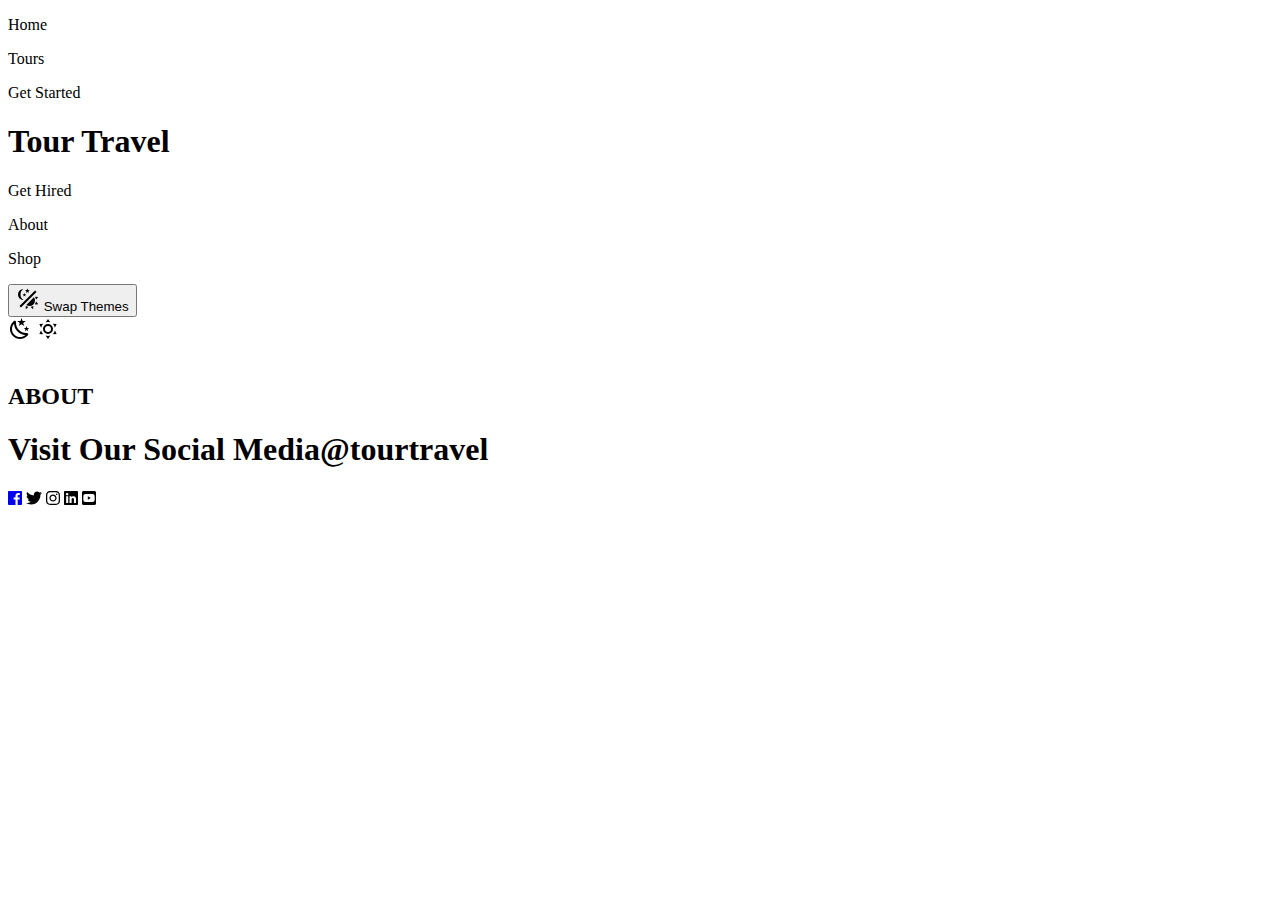
==== index.html @ 5c2dc6a4 "Navbar, Hero, About, Services, Contact form and footer completed, working on light/dark mode toggle" ====
<!DOCTYPE html>
<html lang="en">

<head>
    <meta charset="UTF-8">
    <meta name="viewport" content="width=device-width, initial-scale=1.0">
    <link rel="stylesheet" href="main.css">
    <title>Tour Travel | Get Free Tours When You Travel</title>
    <script src="script.js"></script>
    <script src="all.js"></script>
</head>
<!-- Navbar -->

<body>
    <nav class="teal">
        <p>Home</p>
        <p>Tours</p>
        <p>Get Started</p>
        <h1>Tour Travel</h1>
        <p>Get Hired</p>
        <p>About</p>
        <p>Shop</p>
    </nav>
    <!-- Toggle Light/Dark -->

    <body class="bodytoggle">
        <button class="theme-toggle-button">
            <svg class="icon" style="width:24px;height:24px" viewBox="0 0 24 24">
                <path
                    d="M7.5,2C5.71,3.15 4.5,5.18 4.5,7.5C4.5,9.82 5.71,11.85 7.53,13C4.46,13 2,10.54 2,7.5A5.5,5.5 0 0,1 7.5,2M19.07,3.5L20.5,4.93L4.93,20.5L3.5,19.07L19.07,3.5M12.89,5.93L11.41,5L9.97,6L10.39,4.3L9,3.24L10.75,3.12L11.33,1.47L12,3.1L13.73,3.13L12.38,4.26L12.89,5.93M9.59,9.54L8.43,8.81L7.31,9.59L7.65,8.27L6.56,7.44L7.92,7.35L8.37,6.06L8.88,7.33L10.24,7.36L9.19,8.23L9.59,9.54M19,13.5A5.5,5.5 0 0,1 13.5,19C12.28,19 11.15,18.6 10.24,17.93L17.93,10.24C18.6,11.15 19,12.28 19,13.5M14.6,20.08L17.37,18.93L17.13,22.28L14.6,20.08M18.93,17.38L20.08,14.61L22.28,17.15L18.93,17.38M20.08,12.42L18.94,9.64L22.28,9.88L20.08,12.42M9.63,18.93L12.4,20.08L9.87,22.27L9.63,18.93Z" />
            </svg>
            Swap Themes
        </button>
        <div class="sun-moon-container">
            <!--  Moon  -->
            <svg class="moon" style="width:24px;height:24px" viewBox="0 0 24 24">
                <path
                    d="M17.75,4.09L15.22,6.03L16.13,9.09L13.5,7.28L10.87,9.09L11.78,6.03L9.25,4.09L12.44,4L13.5,1L14.56,4L17.75,4.09M21.25,11L19.61,12.25L20.2,14.23L18.5,13.06L16.8,14.23L17.39,12.25L15.75,11L17.81,10.95L18.5,9L19.19,10.95L21.25,11M18.97,15.95C19.8,15.87 20.69,17.05 20.16,17.8C19.84,18.25 19.5,18.67 19.08,19.07C15.17,23 8.84,23 4.94,19.07C1.03,15.17 1.03,8.83 4.94,4.93C5.34,4.53 5.76,4.17 6.21,3.85C6.96,3.32 8.14,4.21 8.06,5.04C7.79,7.9 8.75,10.87 10.95,13.06C13.14,15.26 16.1,16.22 18.97,15.95M17.33,17.97C14.5,17.81 11.7,16.64 9.53,14.5C7.36,12.31 6.2,9.5 6.04,6.68C3.23,9.82 3.34,14.64 6.35,17.66C9.37,20.67 14.19,20.78 17.33,17.97Z" />
            </svg>
            <!--  Sun  -->
            <svg class="sun" style="width:24px;height:24px" viewBox="0 0 24 24">
                <path fill="currentColor"
                    d="M12,7A5,5 0 0,1 17,12A5,5 0 0,1 12,17A5,5 0 0,1 7,12A5,5 0 0,1 12,7M12,9A3,3 0 0,0 9,12A3,3 0 0,0 12,15A3,3 0 0,0 15,12A3,3 0 0,0 12,9M12,2L14.39,5.42C13.65,5.15 12.84,5 12,5C11.16,5 10.35,5.15 9.61,5.42L12,2M3.34,7L7.5,6.65C6.9,7.16 6.36,7.78 5.94,8.5C5.5,9.24 5.25,10 5.11,10.79L3.34,7M3.36,17L5.12,13.23C5.26,14 5.53,14.78 5.95,15.5C6.37,16.24 6.91,16.86 7.5,17.37L3.36,17M20.65,7L18.88,10.79C18.74,10 18.47,9.23 18.05,8.5C17.63,7.78 17.1,7.15 16.5,6.64L20.65,7M20.64,17L16.5,17.36C17.09,16.85 17.62,16.22 18.04,15.5C18.46,14.77 18.73,14 18.87,13.21L20.64,17M12,22L9.59,18.56C10.33,18.83 11.14,19 12,19C12.82,19 13.63,18.83 14.37,18.56L12,22Z" />
            </svg>
        </div>

    </body>
    </div>
    <!-- About -->
    <br />
    <div class="about">
        <h2>ABOUT</h2>
    </div>
    <!-- Footer -->
    <div class="sm">
        <h1>Visit Our Social Media@tourtravel</h1>
        <a href="#"><i class="fab fa-facebook"></i></a>
        <i class="fab fa-twitter"></i>
        <i class="fab fa-instagram"></i>
        <i class="fab fa-linkedin"></i>
        <i class="fab fa-youtube-square"></i>

</body>

</html>
---- main.css ----
/* 
.bodytoggle {
    --accent-color: orangered;
    --background-color: white;
    --text-color: black;
    --button-text-color: var(--background-color);
    --transition-delay: 1s;
  
    display: flex;
    flex-direction: column;
    justify-content: center;
    align-items: center;
    height: 100vh;
    margin: 0;
    overflow: hidden;
  
    transition: var(--transition-delay);
    background-color: var(--background-color);
    color: var(--text-color);
  }
  
  body.dark {
    --accent-color: #D0D066;
    --background-color: #333;
    --text-color: white;
  }
  
  .title {
    margin: 0;
    margin-bottom: .5rem;
  }
  
  .theme-toggle-button {
    background-color: var(--accent-color);
    color: var(--button-text-color);
  
    display: flex;
    justify-content: center;
    align-items: center;
    cursor: pointer;
    padding: .5em 1em;
    border-radius: .3em;
    border: none;
    outline: none;
    transition: var(--transition-delay);
    transform: scale(1);
  }
  
  .theme-toggle-button .icon {
    margin-right: .5em;
  }
  
  .theme-toggle-button:hover,
  .theme-toggle-button:focus {
    transform: scale(1.1);
  }
  
  .sun-moon-container {
    --rotation: 0;
  
    position: absolute;
    pointer-events: none;
    display: flex;
    justify-content: center;
    align-items: center;
    top: 0;
    height: 200vmin;
    transform: rotate(calc(var(--rotation) * 1deg));
    transition: transform var(--transition-delay);
  }
  
  .sun,
  .moon {
    position: absolute;
    transition: opacity, fill, var(--transition-delay);
    width: 30px;
    height: 30px;
    fill: var(--accent-color);
  }
  
  .sun {
    top: 5%;
    opacity: 1;
  }
  
  .dark .sun {
    opacity: 0;
  }
  
  .moon {
    bottom: 5%;
    opacity: 0;
    transform: rotate(180deg);
  }
  
  .dark .moon {
    opacity: 1;
  }
  
  
  
  
  
  
  
  
  
  
  
  
  
  
  /* Background Styles Only */
  
  /* @import url('https://fonts.googleapis.com/css?family=Raleway');
  
  * {
      font-family: Raleway;
  }
  
  .side-links {
    position: absolute;
    top: 15px;
    right: 15px;
  }
  
  .side-link {
    display: flex;
    align-items: center;
    justify-content: center;
    text-decoration: none;
    margin-bottom: 10px;
    color: white;
    width: 180px;
    padding: 10px 0;
    border-radius: 10px;
  }
  
 
  .side-link-text {
    margin-left: 10px;
    font-size: 18px;
  }
  
  .side-link-icon {
    color: white;
    font-size: 30px;
  }  */
/* Nav */
  .href {
    color: #42c2f5;
    text-decoration: none;
    font-size: 1.2rem;
  }

  .href:hover {
    text-decoration: underline;
    color: yellow;
    cursor: pointer;
  }

  .body {
    display: flex;
  /* justify-content: space-around; */
  align-items: center;
  min-height: 10vh;
  background: #231f20;
  }
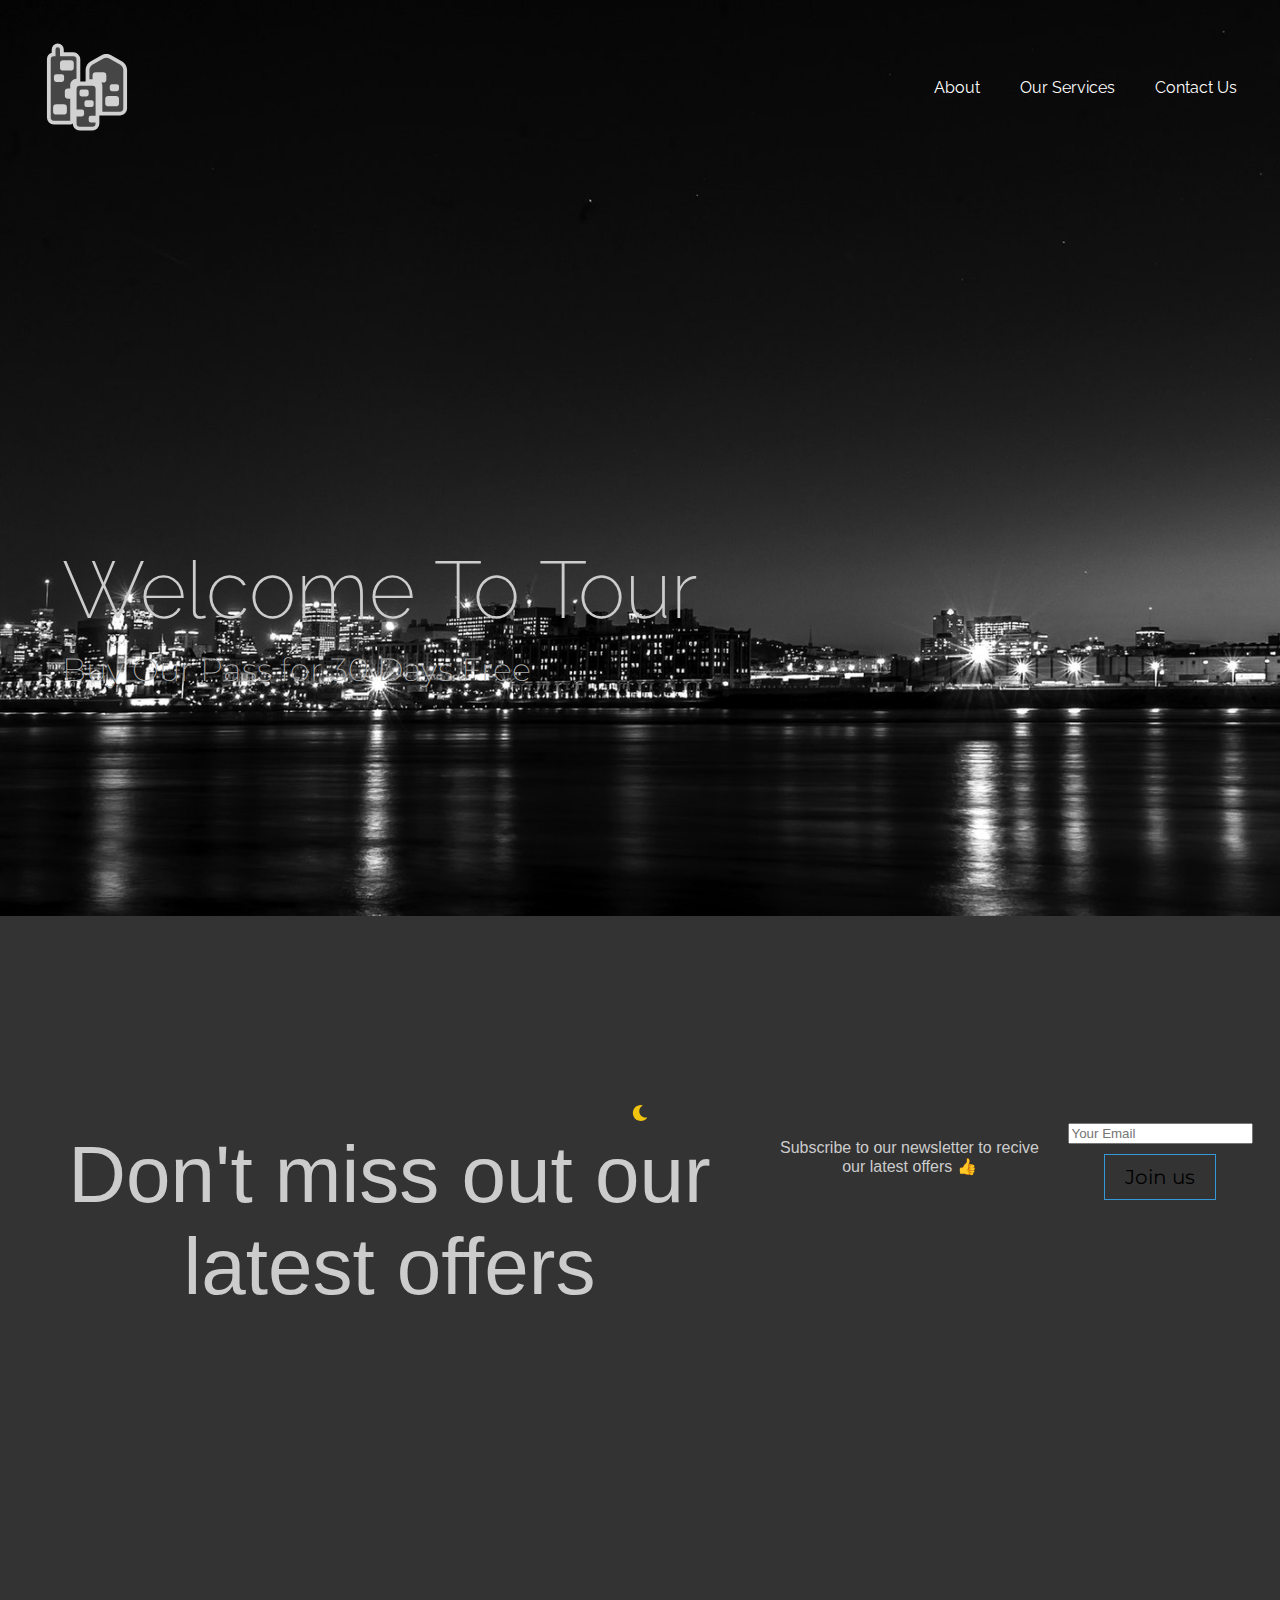
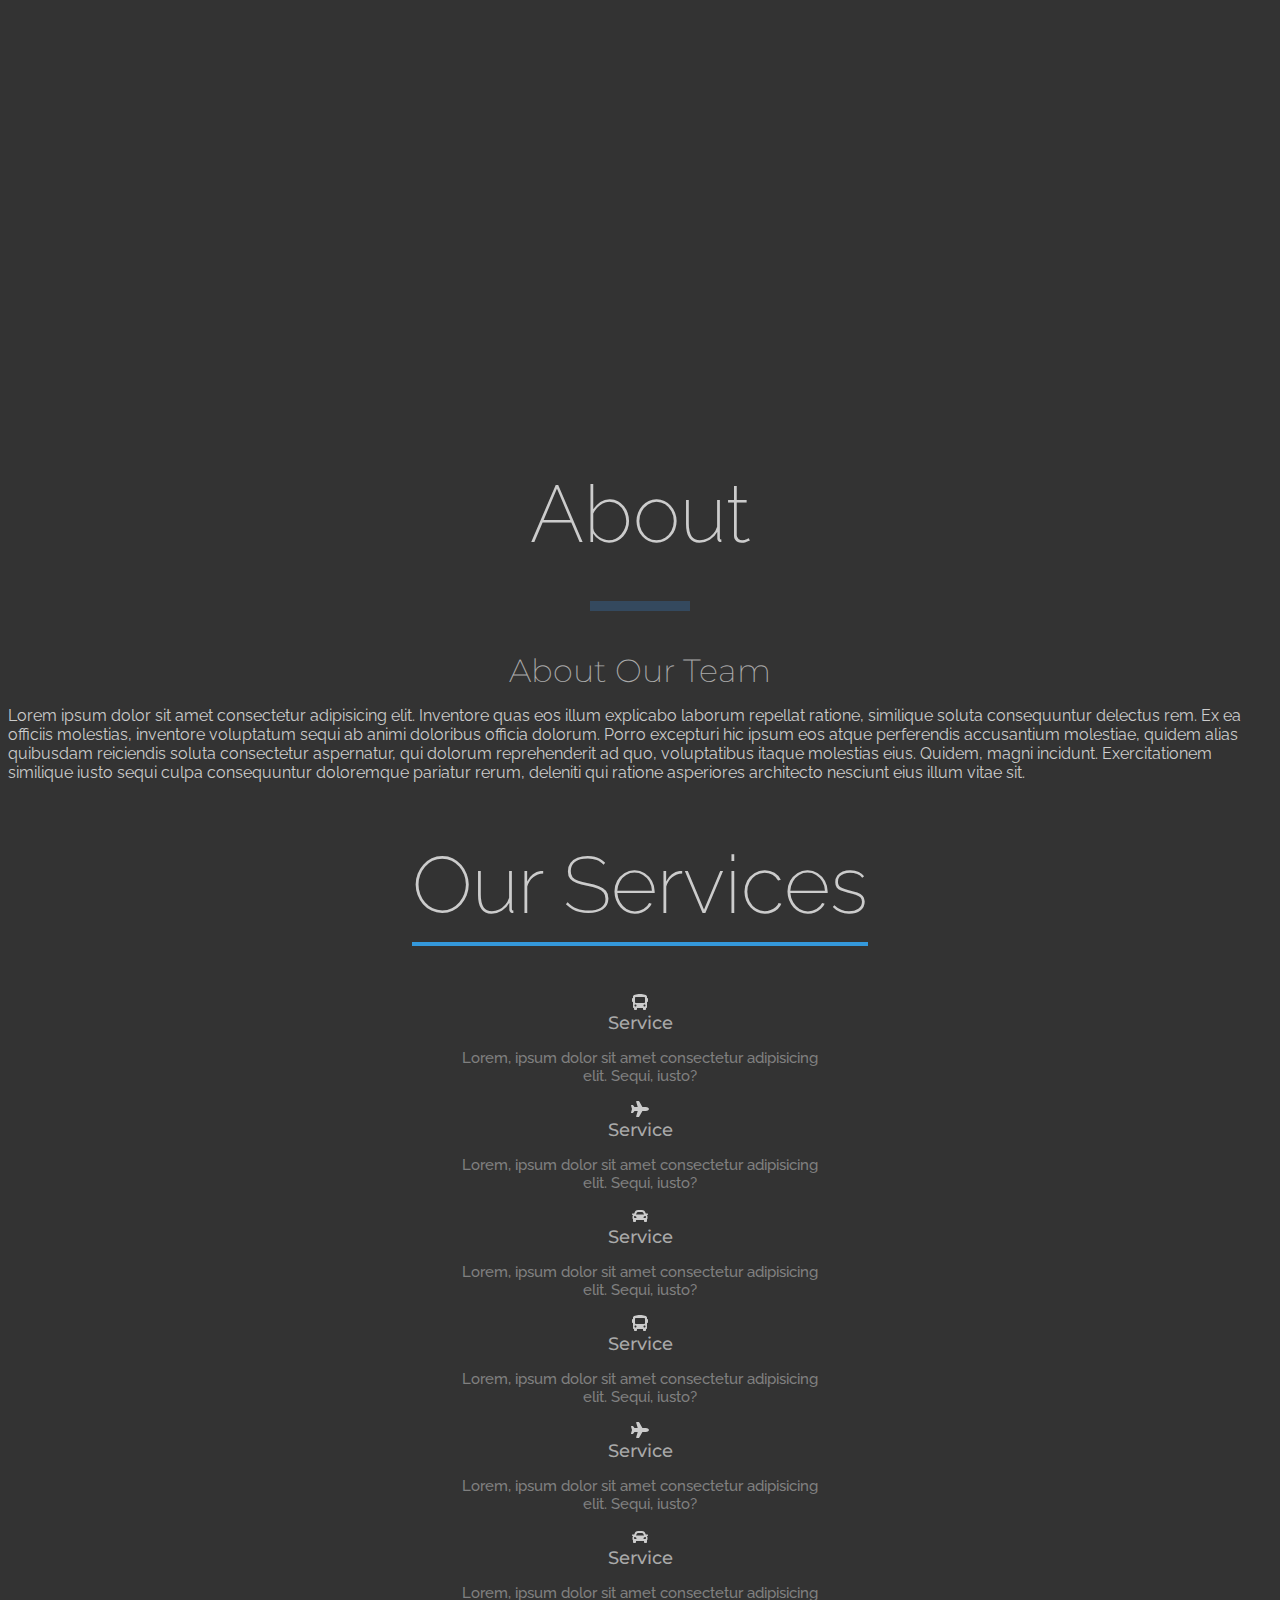
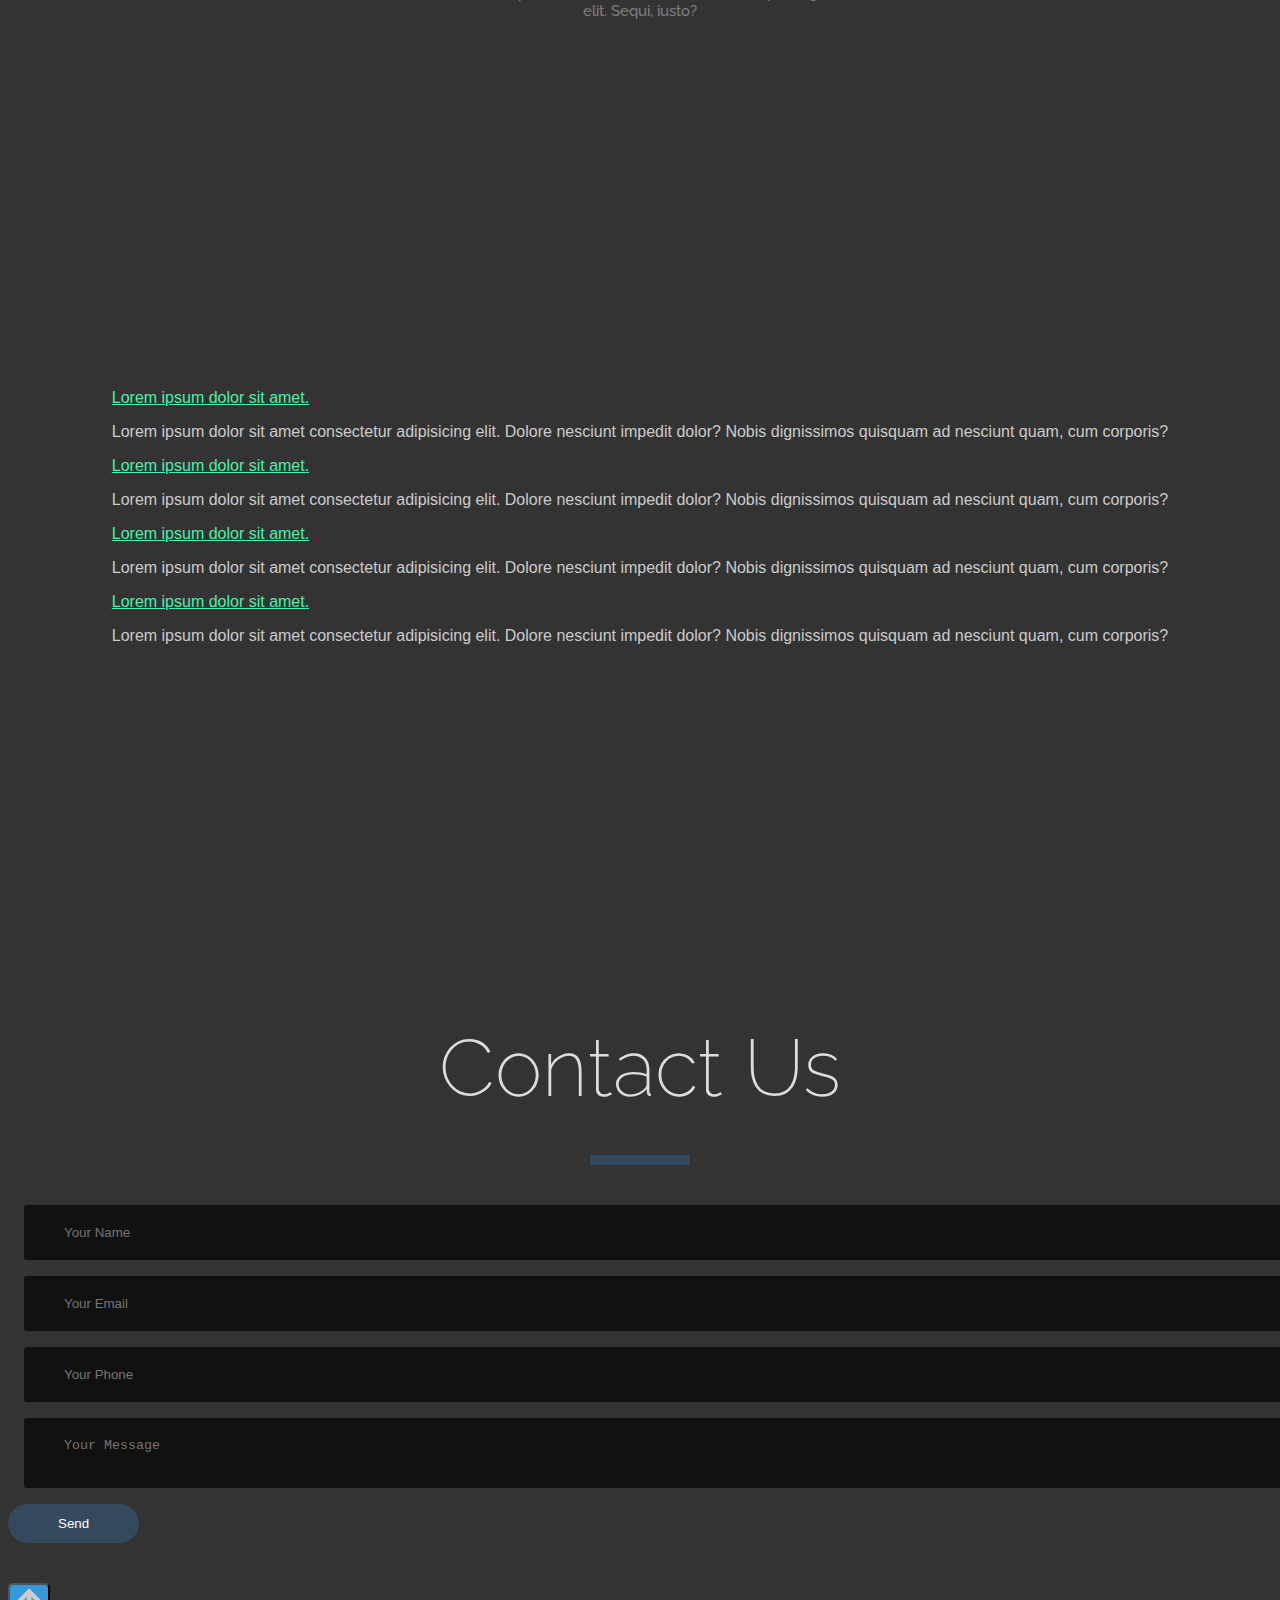
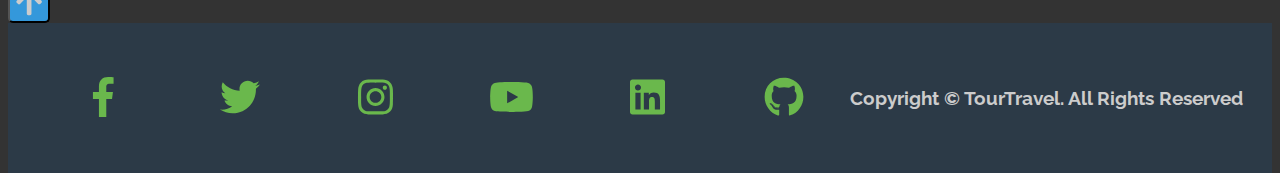
==== commit b0ba4848: "Toggle Finished, not REALLY a Toggle but just a link with a icon, also added a News section and work" ====
--- a/index.html
+++ b/index.html
@@ -3,62 +3,257 @@
 
 <head>
     <meta charset="UTF-8">
-    <meta name="viewport" content="width=device-width, initial-scale=1.0">
-    <link rel="stylesheet" href="main.css">
-    <title>Tour Travel | Get Free Tours When You Travel</title>
+    <meta name="viewport" content="width=device-width, initial-scale=">
+    <title>TourTravel</title>
+    <link rel="stylesheet" href="style.css">
+</head>
+
+<body>
+
+    <nav>
+        <img src="img/logo.svg" />
+        <button class="hamburger" id="hamburger">
+            <i class="fas fa-bars"></i>
+        </button>
+        <ul class="nav-ul" id="nav-ul">
+            <li><a href="#toggle">About</a></li>
+            </br />
+            <li><a href="#services-section">Our Services</a></li>
+            <br />
+            <li><a href="#contact">Contact Us</a></li>
+        </ul>
+    </nav>
+    <div id="container">
+        <h1>Welcome To
+            <span class="txt-type" data-wait="3000"
+                data-words='["TourTravel", " The Best Traveling Website", "The Best Tour Website"]'></span>
+        </h1>
+        <h2>Buy Our Pass for 30 Days Free</h2>
+
+        <!-- <div class="social-media">
+            <div class="middle">
+                <a class="btm" href="https://www.facebook.com">
+                    <i class="fab fa-facebook-f"></i>
+                </a>
+                <a class="btm" href="https://www.twitter.com">
+                    <i class="fab fa-twitter"></i>
+                </a>
+                <a class="btm" href="https://www.instagram.com">
+                    <i class="fab fa-instagram"></i>
+                </a>
+                <a class="btm" href="https://www.youtube.com/">
+                    <i class="fab fa-youtube"></i>
+                </a>
+                <a class="btm" href="https://www.linkedin.com">
+                    <i class="fab fa-linkedin"></i>
+                </a>
+                <a class="btm" href="https://github.com/">
+                    <i class="fab fa-github"></i>
+                </a>
+            </div>
+        </div> -->
+
+
+
+    </div>
+
+    <br />
+    <br />
+    <div class="toggle">
+        <div>
+            <!-- <input type="checkbox" class="checkbox" id="chk" />
+            <label class="label" for="chk"> -->
+            <div class="a">
+                <a href="white.html">
+                    <i class="fas fa-moon"></i>
+                </a>
+            </div>
+            <!-- </label> -->
+        </div>
+        <div class="newsletter">
+            <div class="newsletter-container">
+                <div class="picture">
+                    <div class="newsletter">
+                        <h1>Don't miss out our latest offers</h1>
+                        <p>Subscribe to our newsletter to recive our latest offers 👍</p>
+                        <form action="" class="newsletter-form">
+                            <input type="email" class="emailInput" placeholder="Your Email">
+                            <input type="submit" class="btn" value="Join us">
+                        </form>
+                    </div>
+                </div>
+            </div>
+        </div>
+
+
+
+
+
+        <!-- SOCIAL PANEL HTML -->
+        <div class="social-panel-container">
+        </div>
+    </div>
+    <br />
+    <br />
+    <section id="about">
+        <h1 class="about">About</h1>
+        <div class="border"></div>
+        <h2 class="about-2">About Our Team</h2>
+        <p>Lorem ipsum dolor sit amet consectetur adipisicing elit. Inventore quas eos illum explicabo laborum
+            repellat
+            ratione, similique soluta consequuntur delectus rem. Ex ea officiis molestias, inventore voluptatum
+            sequi ab
+            animi doloribus officia dolorum. Porro excepturi hic ipsum eos atque perferendis accusantium
+            molestiae,
+            quidem alias quibusdam reiciendis soluta consectetur aspernatur, qui dolorum reprehenderit ad quo,
+            voluptatibus itaque molestias eius. Quidem, magni incidunt. Exercitationem similique iusto sequi
+            culpa
+            consequuntur doloremque pariatur rerum, deleniti qui ratione asperiores architecto nesciunt eius
+            illum
+            vitae
+            sit.</p>
+    </section>
+    <div id="services-section">
+        <div class="services">
+            <h1>Our Services</h1>
+            <div class="cen">
+                <div class="service">
+                    <i class="fas fa-bus"></i>
+                    <h2>Service</h2>
+                    <p>Lorem, ipsum dolor sit amet consectetur adipisicing elit. Sequi, iusto?</p>
+                    <i class="fas fa-plane"></i>
+                    <h2>Service</h2>
+                    <p>Lorem, ipsum dolor sit amet consectetur adipisicing elit. Sequi, iusto?</p>
+                    <i class="fas fa-car"></i>
+                    <h2>Service</h2>
+                    <p>Lorem, ipsum dolor sit amet consectetur adipisicing elit. Sequi, iusto?</p>
+                    <i class="fas fa-bus"></i>
+                    <h2>Service</h2>
+                    <p>Lorem, ipsum dolor sit amet consectetur adipisicing elit. Sequi, iusto?</p>
+                    <i class="fas fa-plane"></i>
+                    <h2>Service</h2>
+                    <p>Lorem, ipsum dolor sit amet consectetur adipisicing elit. Sequi, iusto?</p>
+                    <i class="fas fa-car"></i>
+                    <h2>Service</h2>
+                    <p>Lorem, ipsum dolor sit amet consectetur adipisicing elit. Sequi, iusto?</p>
+                </div>
+            </div>
+
+        </div>
+    </div>
+
+    </div>
+    <div class="menu">
+        <div class="container-two">
+
+            <div class="accordion-menu">
+                <div class="item" id="item1">
+                    <a href="#item1" class="title">
+                        <span>
+                            Lorem ipsum dolor sit amet.
+                        </span>
+                        <i class="icon"></i>
+                    </a>
+                    <p class="text">
+                        Lorem ipsum dolor sit amet consectetur adipisicing elit. Dolore nesciunt impedit dolor?
+                        Nobis
+                        dignissimos quisquam ad nesciunt quam, cum corporis?
+                    </p>
+                </div>
+            </div>
+            <!-- Menu 2 -->
+            <div class="accordion-menu">
+                <div class="item" id="item1">
+                    <a href="#item2" class="title">
+                        <span>
+                            Lorem ipsum dolor sit amet.
+                        </span>
+                        <i class="icon"></i>
+                    </a>
+                    <p class="text">
+                        Lorem ipsum dolor sit amet consectetur adipisicing elit. Dolore nesciunt impedit dolor?
+                        Nobis
+                        dignissimos quisquam ad nesciunt quam, cum corporis?
+                    </p>
+                </div>
+            </div>
+            <!-- Menu 3 -->
+            <div class="accordion-menu">
+                <div class="item" id="item1">
+                    <a href="#item3" class="title">
+                        <span>
+                            Lorem ipsum dolor sit amet.
+                        </span>
+                        <i class="icon"></i>
+                    </a>
+                    <p class="text">
+                        Lorem ipsum dolor sit amet consectetur adipisicing elit. Dolore nesciunt impedit dolor?
+                        Nobis
+                        dignissimos quisquam ad nesciunt quam, cum corporis?
+                    </p>
+                </div>
+            </div>
+            <!-- Menu 4 -->
+            <div class="accordion-menu">
+                <div class="item" id="item1">
+                    <a href="#item4" class="title">
+                        <span>
+                            Lorem ipsum dolor sit amet.
+                        </span>
+                        <i class="icon"></i>
+                    </a>
+                    <p class="text">
+                        Lorem ipsum dolor sit amet consectetur adipisicing elit. Dolore nesciunt impedit dolor?
+                        Nobis
+                        dignissimos quisquam ad nesciunt quam, cum corporis?
+                    </p>
+                </div>
+            </div>
+
+        </div>
+    </div>
+    <div id="contact">
+        <div class="contact-section">
+            <h1>Contact Us</h1>
+            <div class="border"></div>
+            <form class="contact.form" action="index.html" method="post">
+                <input type="text" class="contact-form-text" placeholder="Your Name">
+            </form>
+            <!--  -->
+            <form class="contact.form" action="index.html" method="post">
+                <input type="email" class="contact-form-text" placeholder="Your Email">
+            </form>
+            <!--  -->
+            <form class="contact.form" action="index.html" method="post">
+                <input type="text" class="contact-form-text" placeholder="Your Phone">
+            </form>
+            <textarea class="contact-form-text" placeholder="Your Message"></textarea>
+            <input type="submit" class="contact-form-btn" onclick="alert('Your Message Has Been Sent')" value="Send">
+        </div>
+    </div>
+    </div>
+
+
+
+    <div id="back-to-top">
+        <a href="#"> <button class="back-to-top"
+                style="background-color: #3498db;border-radius: 5px;font-size: 30px;"><i class="fas fa-arrow-up"
+                    style="color: #ccc"></i></button></a>
+    </div>
+    <div class="footer">
+        <div class="sm">
+            <a href="#"><i class="fab fa-facebook-f"></i></a>
+            <a href="#"><i class="fab fa-twitter"></i></a>
+            <a href="#"><i class="fab fa-instagram"></i></a>
+            <a href="#"><i class="fab fa-youtube"></i></a>
+            <a href="#"><i class="fab fa-linkedin"></i></a>
+            <a href="#"><i class="fab fa-github"></i></a>
+        </div>
+        <br />
+        <h3>Copyright &copy; TourTravel. All Rights Reserved</h3>
+    </div>
+    <script src="all.js"></script>
     <script src="script.js"></script>
-    <script src="all.js"></script>
-</head>
-<!-- Navbar -->
-
-<body>
-    <nav class="teal">
-        <p>Home</p>
-        <p>Tours</p>
-        <p>Get Started</p>
-        <h1>Tour Travel</h1>
-        <p>Get Hired</p>
-        <p>About</p>
-        <p>Shop</p>
-    </nav>
-    <!-- Toggle Light/Dark -->
-
-    <body class="bodytoggle">
-        <button class="theme-toggle-button">
-            <svg class="icon" style="width:24px;height:24px" viewBox="0 0 24 24">
-                <path
-                    d="M7.5,2C5.71,3.15 4.5,5.18 4.5,7.5C4.5,9.82 5.71,11.85 7.53,13C4.46,13 2,10.54 2,7.5A5.5,5.5 0 0,1 7.5,2M19.07,3.5L20.5,4.93L4.93,20.5L3.5,19.07L19.07,3.5M12.89,5.93L11.41,5L9.97,6L10.39,4.3L9,3.24L10.75,3.12L11.33,1.47L12,3.1L13.73,3.13L12.38,4.26L12.89,5.93M9.59,9.54L8.43,8.81L7.31,9.59L7.65,8.27L6.56,7.44L7.92,7.35L8.37,6.06L8.88,7.33L10.24,7.36L9.19,8.23L9.59,9.54M19,13.5A5.5,5.5 0 0,1 13.5,19C12.28,19 11.15,18.6 10.24,17.93L17.93,10.24C18.6,11.15 19,12.28 19,13.5M14.6,20.08L17.37,18.93L17.13,22.28L14.6,20.08M18.93,17.38L20.08,14.61L22.28,17.15L18.93,17.38M20.08,12.42L18.94,9.64L22.28,9.88L20.08,12.42M9.63,18.93L12.4,20.08L9.87,22.27L9.63,18.93Z" />
-            </svg>
-            Swap Themes
-        </button>
-        <div class="sun-moon-container">
-            <!--  Moon  -->
-            <svg class="moon" style="width:24px;height:24px" viewBox="0 0 24 24">
-                <path
-                    d="M17.75,4.09L15.22,6.03L16.13,9.09L13.5,7.28L10.87,9.09L11.78,6.03L9.25,4.09L12.44,4L13.5,1L14.56,4L17.75,4.09M21.25,11L19.61,12.25L20.2,14.23L18.5,13.06L16.8,14.23L17.39,12.25L15.75,11L17.81,10.95L18.5,9L19.19,10.95L21.25,11M18.97,15.95C19.8,15.87 20.69,17.05 20.16,17.8C19.84,18.25 19.5,18.67 19.08,19.07C15.17,23 8.84,23 4.94,19.07C1.03,15.17 1.03,8.83 4.94,4.93C5.34,4.53 5.76,4.17 6.21,3.85C6.96,3.32 8.14,4.21 8.06,5.04C7.79,7.9 8.75,10.87 10.95,13.06C13.14,15.26 16.1,16.22 18.97,15.95M17.33,17.97C14.5,17.81 11.7,16.64 9.53,14.5C7.36,12.31 6.2,9.5 6.04,6.68C3.23,9.82 3.34,14.64 6.35,17.66C9.37,20.67 14.19,20.78 17.33,17.97Z" />
-            </svg>
-            <!--  Sun  -->
-            <svg class="sun" style="width:24px;height:24px" viewBox="0 0 24 24">
-                <path fill="currentColor"
-                    d="M12,7A5,5 0 0,1 17,12A5,5 0 0,1 12,17A5,5 0 0,1 7,12A5,5 0 0,1 12,7M12,9A3,3 0 0,0 9,12A3,3 0 0,0 12,15A3,3 0 0,0 15,12A3,3 0 0,0 12,9M12,2L14.39,5.42C13.65,5.15 12.84,5 12,5C11.16,5 10.35,5.15 9.61,5.42L12,2M3.34,7L7.5,6.65C6.9,7.16 6.36,7.78 5.94,8.5C5.5,9.24 5.25,10 5.11,10.79L3.34,7M3.36,17L5.12,13.23C5.26,14 5.53,14.78 5.95,15.5C6.37,16.24 6.91,16.86 7.5,17.37L3.36,17M20.65,7L18.88,10.79C18.74,10 18.47,9.23 18.05,8.5C17.63,7.78 17.1,7.15 16.5,6.64L20.65,7M20.64,17L16.5,17.36C17.09,16.85 17.62,16.22 18.04,15.5C18.46,14.77 18.73,14 18.87,13.21L20.64,17M12,22L9.59,18.56C10.33,18.83 11.14,19 12,19C12.82,19 13.63,18.83 14.37,18.56L12,22Z" />
-            </svg>
-        </div>
-
-    </body>
-    </div>
-    <!-- About -->
-    <br />
-    <div class="about">
-        <h2>ABOUT</h2>
-    </div>
-    <!-- Footer -->
-    <div class="sm">
-        <h1>Visit Our Social Media@tourtravel</h1>
-        <a href="#"><i class="fab fa-facebook"></i></a>
-        <i class="fab fa-twitter"></i>
-        <i class="fab fa-instagram"></i>
-        <i class="fab fa-linkedin"></i>
-        <i class="fab fa-youtube-square"></i>
 
 </body>
 
--- a/style.css
+++ b/style.css
@@ -0,0 +1,489 @@
+ @import url('https://fonts.googleapis.com/css?family=Raleway:200,100,400');
+@import url('https://fonts.googleapis.com/css2?family=Montserrat&display=swap');
+@import url('https://fonts.googleapis.com/css2?family=ZCOOL+KuaiLe&display=swap');
+
+body {
+  font-family: 'Raleway', sans-serif;
+  height: 100vh;
+  background: #333 url('img/showcase.jpg') no-repeat center center / cover;
+  color: #ccc;
+}
+
+#container {
+  display: flex;
+  flex-direction: column;
+  justify-content: center;
+  height: 100%;
+  padding: 0 3rem;
+}
+
+h1, h2 {
+  font-weight: 200;
+  margin: 0.4rem;
+}
+
+h1 {
+  font-size: 3.5rem;
+}
+
+h2 {
+  font-size: 2rem;
+  color: #aaa;
+  font-family: 'Montserrat', sans-serif
+}
+
+
+
+/* Cursor */
+.txt-type > .txt {
+  border-right: 0.2rem solid #777;
+}
+
+
+
+.about {
+  text-align: center;
+  
+}
+
+.about-2 {
+  text-align: center;
+}
+
+.contact {
+margin: 0;
+padding: 0;
+font-family: 'Motserrat', sans-serif;
+}
+
+.contact-section {
+  padding: 40px 0;
+}
+
+.contact-section h1 {
+  text-align: center;
+  color: #ddd;
+}
+
+.border {
+  width: 100px;
+  height: 10px;
+  background: #34495e;
+  margin: 40px auto;
+
+}
+
+.contact-form {
+  max-width: 600px;
+  margin: auto;
+  padding: 0 10px;
+}
+
+.contact-form-text {
+  display: block;
+  width: 100%;
+  box-sizing: border-box;
+  margin: 16px;
+  border-radius: 3px;
+  border: 0;
+  background: #111;
+  padding: 20px 40px;
+  outline: none;
+  color: #ddd;
+  transition: 0.5s;
+}
+
+.contact-form-text:focus {
+  box-shadow: 0 0 10px 4px #34495e;
+}
+
+.contact-form-btn {
+ border: 0;
+ background: #34495e;
+ border-radius: 20px;
+ color: #fff;
+ padding: 12px 50px;
+ cursor: pointer;
+ transition: 0.5s;
+}
+
+.contact-form-btn:hover {
+  background: #2980b9;
+  box-shadow: 0 0 10px 20px #34495e;
+}
+
+.contact-form-btn:focus {
+  outline: none;
+}
+
+.hover-section {
+  margin: 0;
+  padding: 0;
+}
+
+
+.btn {
+  border: 1px solid #3498db;
+  background: none;
+  padding: 10px 20px;
+  font-size: 20px;
+  font-family: 'Montserrat';
+  cursor: pointer;
+  margin: 10px;
+  transition: 0.8s;
+  position: relative;
+}
+
+.btn1,.btn2 {
+  color: #3498db;
+}
+
+.btn3,.btn4 {
+  color: #fff;
+}
+
+.btn5 {
+  color: #a3E;
+}
+
+.btn1:hover,.btn2:hover {
+color: #42f5aa;
+}
+
+.btn3:hover, .btn4:hover {
+  color: #fff;
+}
+
+.btn5:hover {
+  /* color: #42f5aa */
+  /* color: #f5d142 */
+  color: #a3E;
+}
+
+ .btn:before {
+  content: "";
+  position: absolute;
+  left: 0;
+  width: 100%;
+  height: 0%;
+  background: #3498db;
+  z-index: -1;
+  transition: 0.8s;
+}
+
+.btn1::before,.btn3::before {
+  top: 0;
+  border-radius: 0 0 50% 50%;
+}
+
+.btn2::before,.btn4:before {
+  top: 0;
+  border-radius: 0 0 50% 50%;
+}
+
+.btn5::before {
+  bottom: 0;
+  border-radius: 50% 50% 0 0;
+}
+
+.btn3::before,.btn4:before {
+  height: 95%;
+}
+
+.btn1:hover::before,.btn2:hover::before {
+  height: 100%;
+}
+
+.btn3:hover::before,.btn4:hover::before {
+  height: 100%;
+}
+
+
+.btn5:hover::before {
+  height: 100%;
+}
+
+.btn3:hover::before,.btn4:hover::before {
+  height: 0%;
+}
+
+.services-section {
+  margin: 0;
+  padding: 0;
+  font-family: 'Montserrat', sans-serif;
+}
+
+.services {
+  text-align: center;
+}
+
+.services h1 {
+  display: inline-block;
+  border-bottom: 4px solid #3498db;
+  padding-bottom: 10px;
+  margin-top: 40px;
+}
+
+.cen {
+  max-width: 1200;
+  margin: auto;
+  padding: 20px;
+}
+
+.service {
+  display: inline-block;
+  width: calc(100% / 3);
+  margin: 0 -2px;
+  padding: 20px;
+  box-sizing: border-box;
+  cursor: pointer;
+  transition: 0.4s;
+}
+
+
+.service h2 {
+  font-size: 18px;
+  font-weight: 500;
+  margin: 0;
+} 
+
+.service p {
+  color: gray;
+  font-size: 15px;
+  font-weight: 500;
+}
+
+@media screen and (max-width: 900) {
+  .service {
+    width: 100%;
+  }
+}
+
+.social-media {
+  padding: 0;
+  margin: 0;
+}
+
+.middle {
+  position: absolute;
+  top: 51%;
+  transform: translateY(-50%);
+  width: 100%;
+  margin-top: 200px;
+  text-align: center;
+}
+
+.btm {
+  display: inline-block;
+  width: 90px;
+  height: 90px;
+  background: #f1f1f1;
+  margin: 10px;
+  border-radius: 30%;
+  box-shadow: 0 5px 15px -5 #00000070;
+  color: #3498db;
+  position: relative;
+  text-align: center;
+}
+
+.btm:hover {
+  line-height: 90px;
+  font-size: 26px;
+  transition: 0.2s;
+  transform: scale(1.3)
+}
+
+.title {
+  color: #42f5aa;
+}
+
+.title-words {
+  color: white;
+  text-decoration: none;
+}
+
+.footer {
+  margin: 0;
+  padding: 0;
+  height: 100vh;
+  display: flex;
+  align-items: center;
+  justify-content: center;
+  background-color: #2c3a47;
+  height: 150px;
+}
+
+.sm a {
+display: inline-block;
+font-size: 40px;
+width: 100px;
+height: 100px;
+line-height: 100px;
+text-align: center;
+color: #6ab84c;
+margin: 0 16px;
+transition: .4s linear;
+position: relative;
+}
+
+
+.sm a::before, .sm a:hover {
+  content: '';
+  /* position: absolute; */
+  /* box-sizing: border-box; */
+  width: 100px;
+  height: 100%;
+  border: 4px;
+  left: 0;
+  top: 0;
+}
+
+.nav-ul {
+  display: flex;
+  align-items: center;
+  justify-content: center;
+  padding: 0;
+  list-style-type: none;
+}
+
+.nav-ul li a {
+/* display: inline-block; */
+color: #fff;
+font-family: 'Raleway', sans-serif;
+padding: 18px 20px;
+text-decoration: none;
+}
+
+.hamburger {
+  background-color: transparent;
+  border: 0;
+  color: #fff;
+  display: none;
+  cursor: pointer;
+  font-size: 20px;
+}
+
+nav {
+  display: flex;
+  flex-wrap: wrap;
+  align-items: center;
+  justify-content: space-between;
+  padding: 15px;
+}
+
+
+.hamburger:focus {
+  outline: none;
+}
+
+@media screen and (max-width: 767px) {
+  .nav-ul {
+    display: none;
+    width: 100%;
+    flex-direction: column;
+  }
+
+  .nav-ul.show {
+    display: flex;
+  }
+
+  .hamburger {
+    display: block;
+  }
+}
+
+#toggle {
+  display: flex;
+  justify-content: center;
+  align-items: center;
+  margin: 0;
+  box-sizing: border-box;
+}
+
+body.dark {
+  background: #fff;
+}
+
+
+
+.checkbox {
+  opacity: 0;
+  position: absolute;
+}
+
+
+
+.fa-moon {
+  color: #f1c40f;
+}
+
+.fa-sun {
+  color: #f39c12;
+}
+
+.menu {
+  margin: 0;
+  padding: 0;
+  font-family: "Open Sans", sans-serif;
+  box-sizing: border-box;
+  background-color: none;
+  min-height: 100vh;
+  display: flex;
+  align-items: center;
+  justify-content: center;
+}
+
+.newsletter {
+  margin: 0;
+  padding: 0;
+  font-family: 'Open Sans', sans-serif;
+  min-height: 100vh;
+  box-sizing: border-box;
+  display: flex;
+}
+
+@media(min-width: 1200px) {
+  h1 {
+    font-size: 5rem;
+  }
+}
+
+@media(max-width: 800px) {
+  .container {
+    padding: 0 1rem;
+  }
+
+  h1 {
+    font-size: 3rem;
+  }
+}
+
+@media(max-width: 500px) {
+  h1 {
+    font-size: 2.5rem;
+  }
+
+  h2 {
+    font-size: 1.5rem;
+    font-family: 'Montserrat', sans-serif
+  }
+}
+@media screen and (max-width: 767px) {
+  .nav-ul {
+    display: none;
+    width: 100%;
+    flex-direction: column;
+  }
+
+  .nav-ul.show {
+    display: flex;
+  }
+
+  .hamburger {
+    display: block;
+  }
+}
+
+.toggle {
+  text-align: center;
+}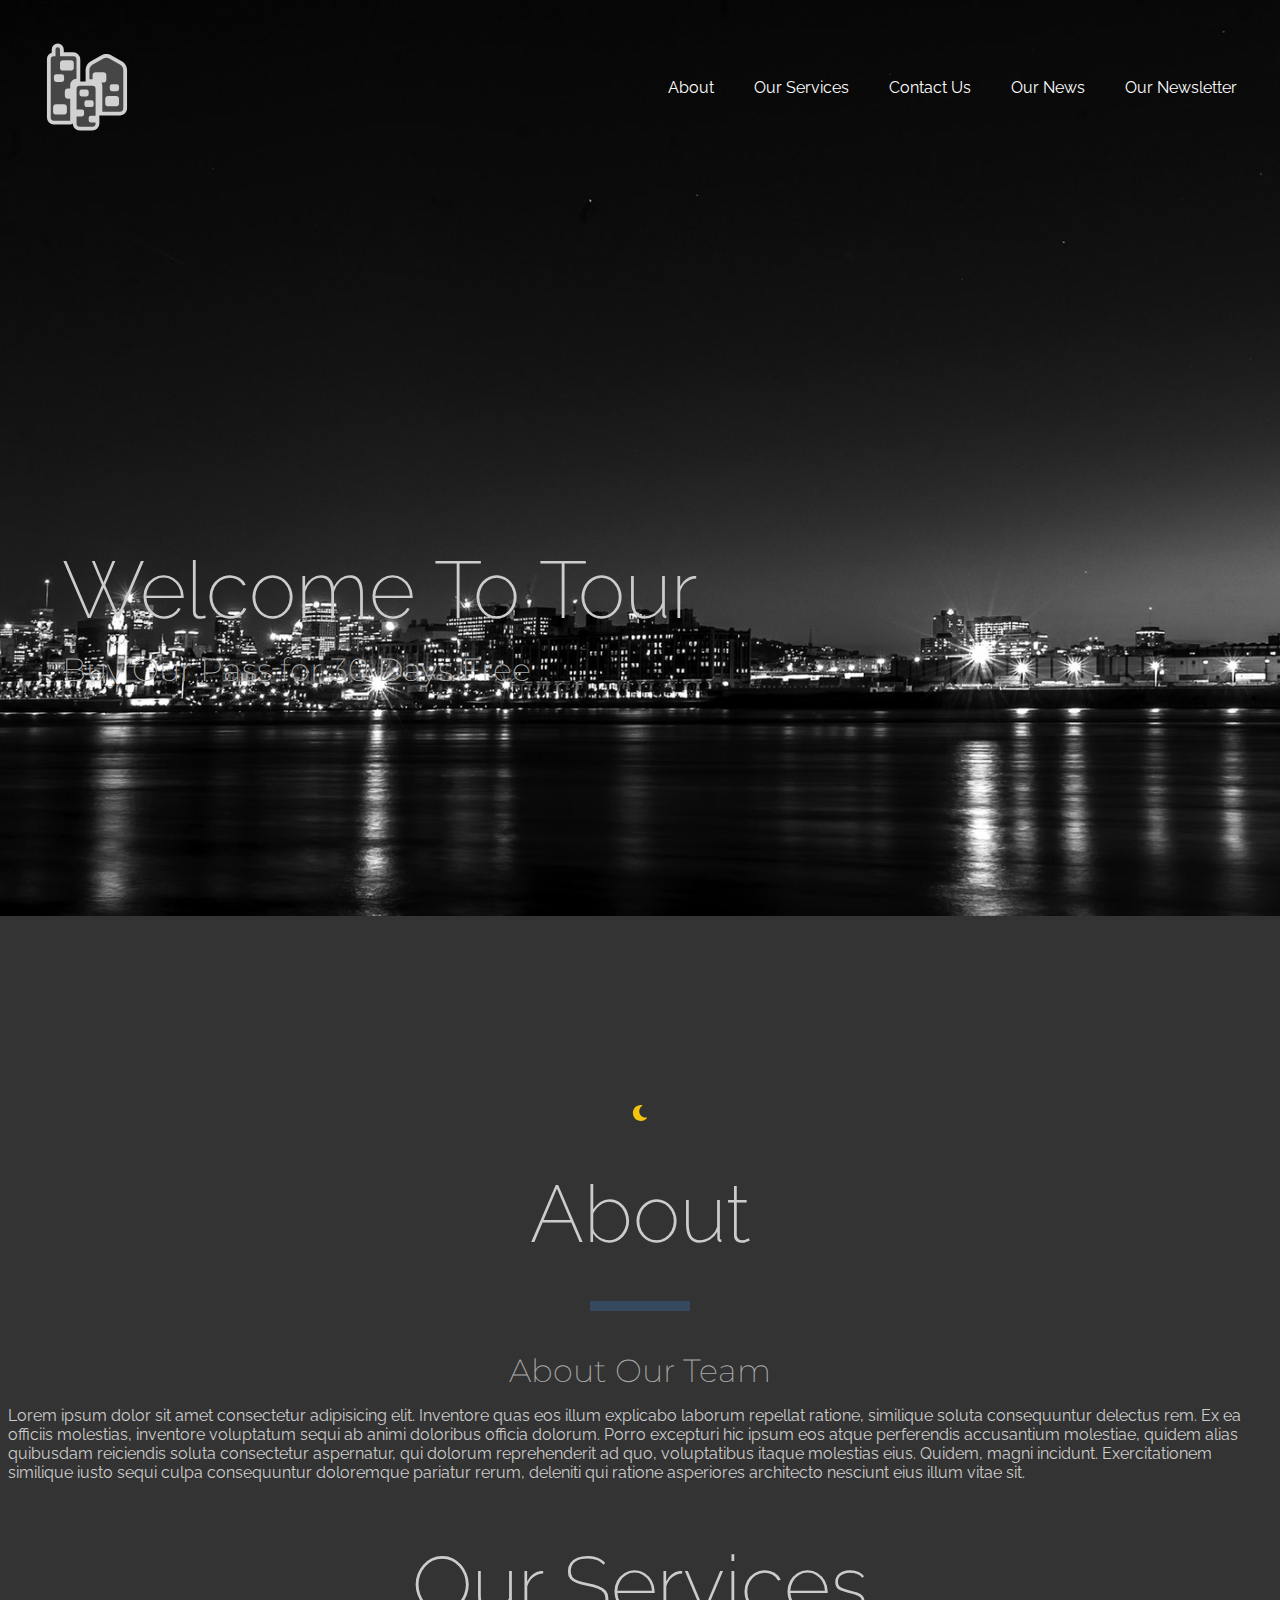
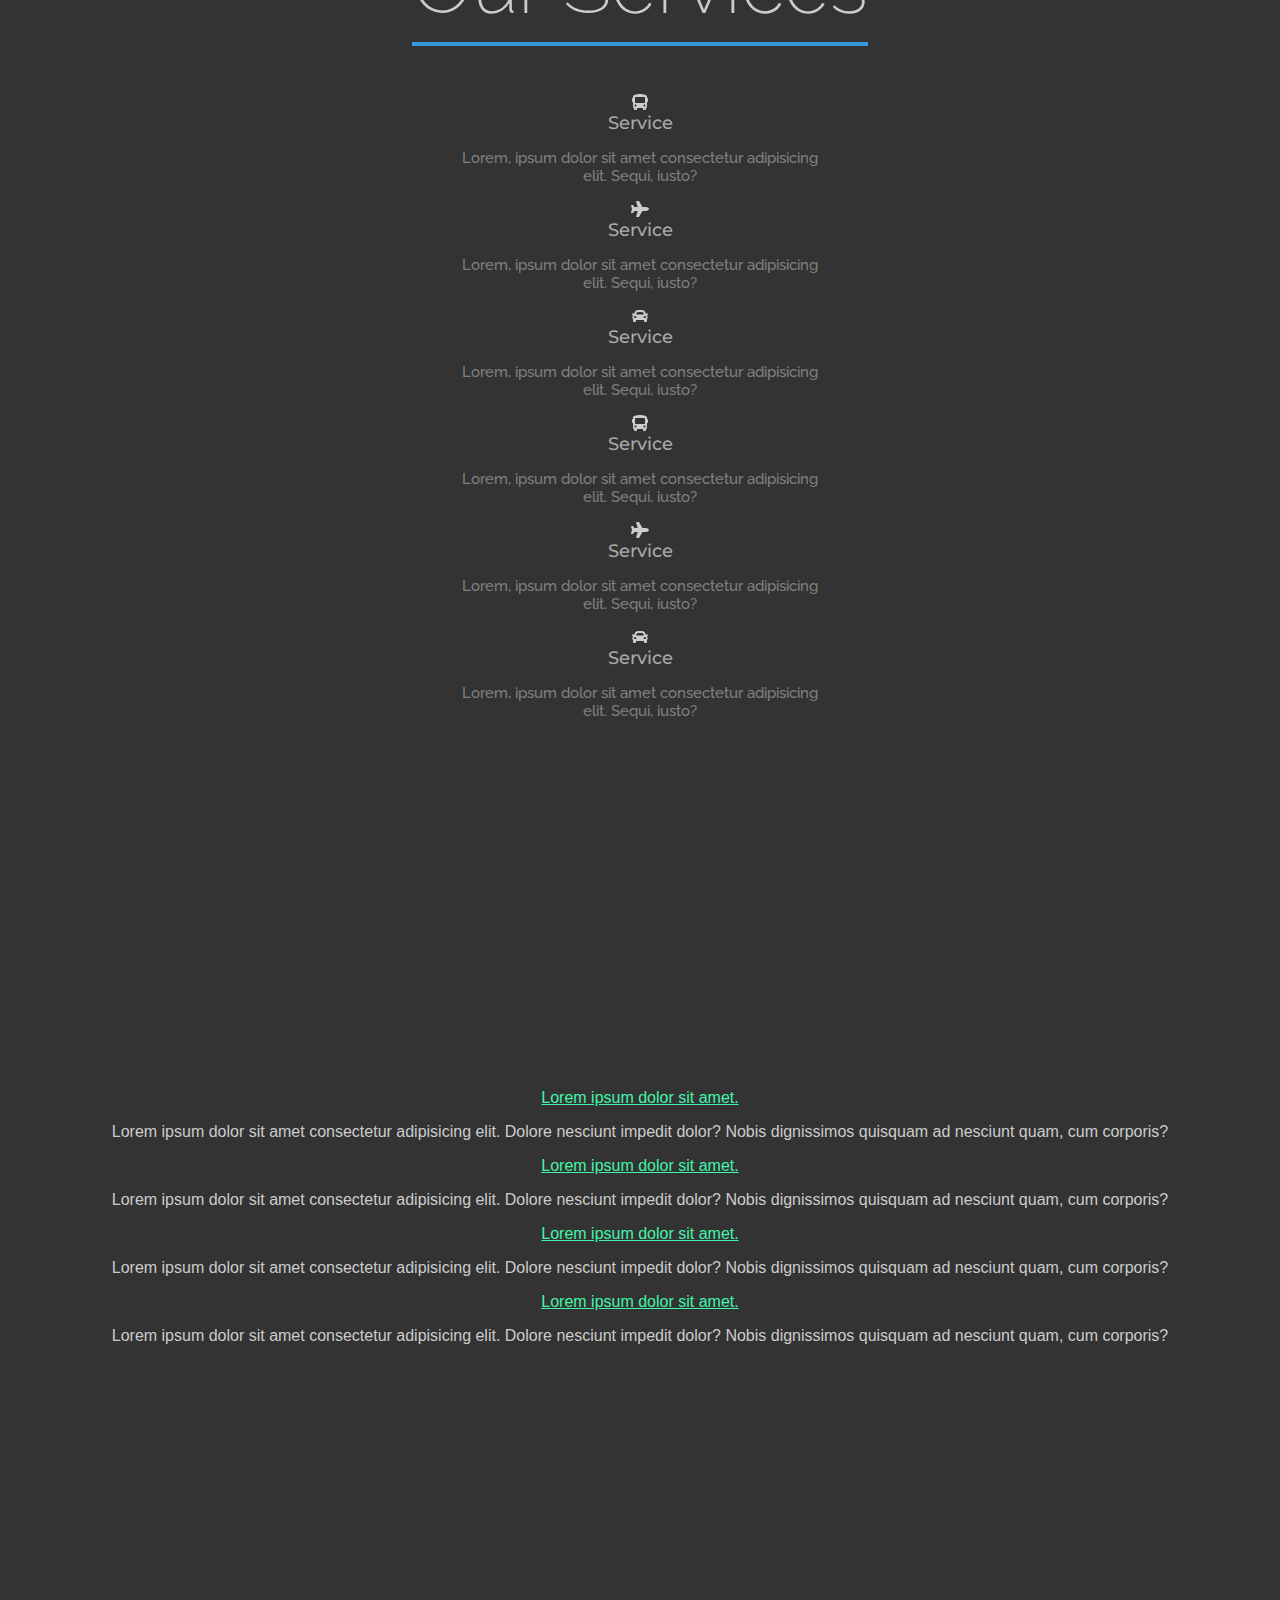
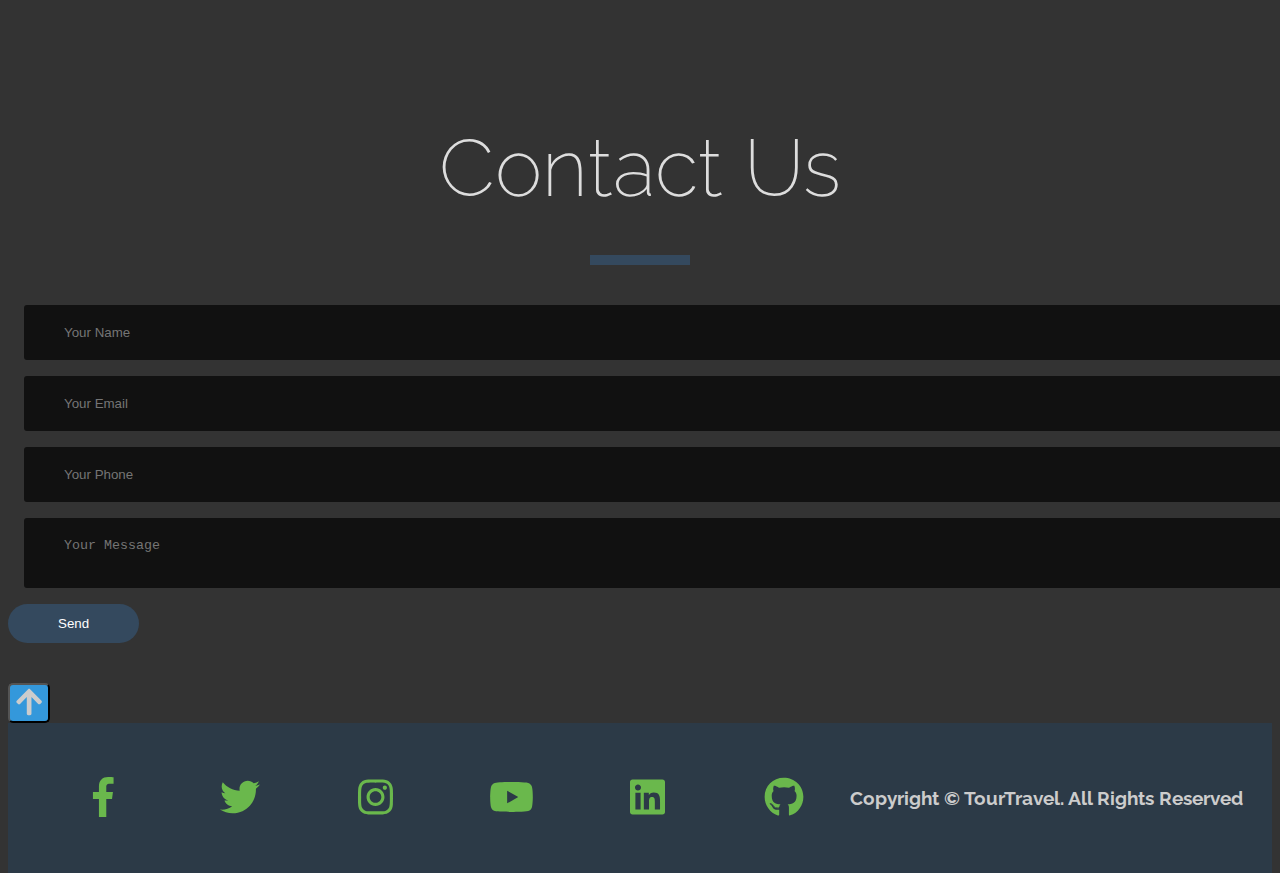
==== commit b03709bc: "Finished Newsletter Section" ====
--- a/index.html
+++ b/index.html
@@ -21,6 +21,10 @@
             <li><a href="#services-section">Our Services</a></li>
             <br />
             <li><a href="#contact">Contact Us</a></li>
+            <br />
+            <li><a href="news.html">Our News</a></li>
+            <br />
+            <li><a href="email.html">Our Newsletter</a></li>
         </ul>
     </nav>
     <div id="container">
@@ -30,30 +34,6 @@
         </h1>
         <h2>Buy Our Pass for 30 Days Free</h2>
 
-        <!-- <div class="social-media">
-            <div class="middle">
-                <a class="btm" href="https://www.facebook.com">
-                    <i class="fab fa-facebook-f"></i>
-                </a>
-                <a class="btm" href="https://www.twitter.com">
-                    <i class="fab fa-twitter"></i>
-                </a>
-                <a class="btm" href="https://www.instagram.com">
-                    <i class="fab fa-instagram"></i>
-                </a>
-                <a class="btm" href="https://www.youtube.com/">
-                    <i class="fab fa-youtube"></i>
-                </a>
-                <a class="btm" href="https://www.linkedin.com">
-                    <i class="fab fa-linkedin"></i>
-                </a>
-                <a class="btm" href="https://github.com/">
-                    <i class="fab fa-github"></i>
-                </a>
-            </div>
-        </div> -->
-
-
 
     </div>
 
@@ -61,35 +41,13 @@
     <br />
     <div class="toggle">
         <div>
-            <!-- <input type="checkbox" class="checkbox" id="chk" />
-            <label class="label" for="chk"> -->
             <div class="a">
                 <a href="white.html">
                     <i class="fas fa-moon"></i>
                 </a>
             </div>
-            <!-- </label> -->
-        </div>
-        <div class="newsletter">
-            <div class="newsletter-container">
-                <div class="picture">
-                    <div class="newsletter">
-                        <h1>Don't miss out our latest offers</h1>
-                        <p>Subscribe to our newsletter to recive our latest offers 👍</p>
-                        <form action="" class="newsletter-form">
-                            <input type="email" class="emailInput" placeholder="Your Email">
-                            <input type="submit" class="btn" value="Join us">
-                        </form>
-                    </div>
-                </div>
-            </div>
-        </div>
-
-
-
-
-
-        <!-- SOCIAL PANEL HTML -->
+        </div>
+
         <div class="social-panel-container">
         </div>
     </div>
--- a/style.css
+++ b/style.css
@@ -422,15 +422,18 @@
 }
 
 .menu {
-  margin: 0;
-  padding: 0;
+  display: inline-block;
+  
+  /* margin: 0 -2px; */
+  padding: 20px;
   font-family: "Open Sans", sans-serif;
   box-sizing: border-box;
   background-color: none;
   min-height: 100vh;
   display: flex;
-  align-items: center;
+  flex-direction: column;
   justify-content: center;
+  text-align: center;
 }
 
 .newsletter {
@@ -440,6 +443,10 @@
   min-height: 100vh;
   box-sizing: border-box;
   display: flex;
+}
+
+#item1 {
+  text-align: center;
 }
 
 @media(min-width: 1200px) {
@@ -486,4 +493,11 @@
 
 .toggle {
   text-align: center;
-}+}
+
+@media screen and (max-width: 767px) {
+  .sm {
+    display: none;
+  }
+}
+
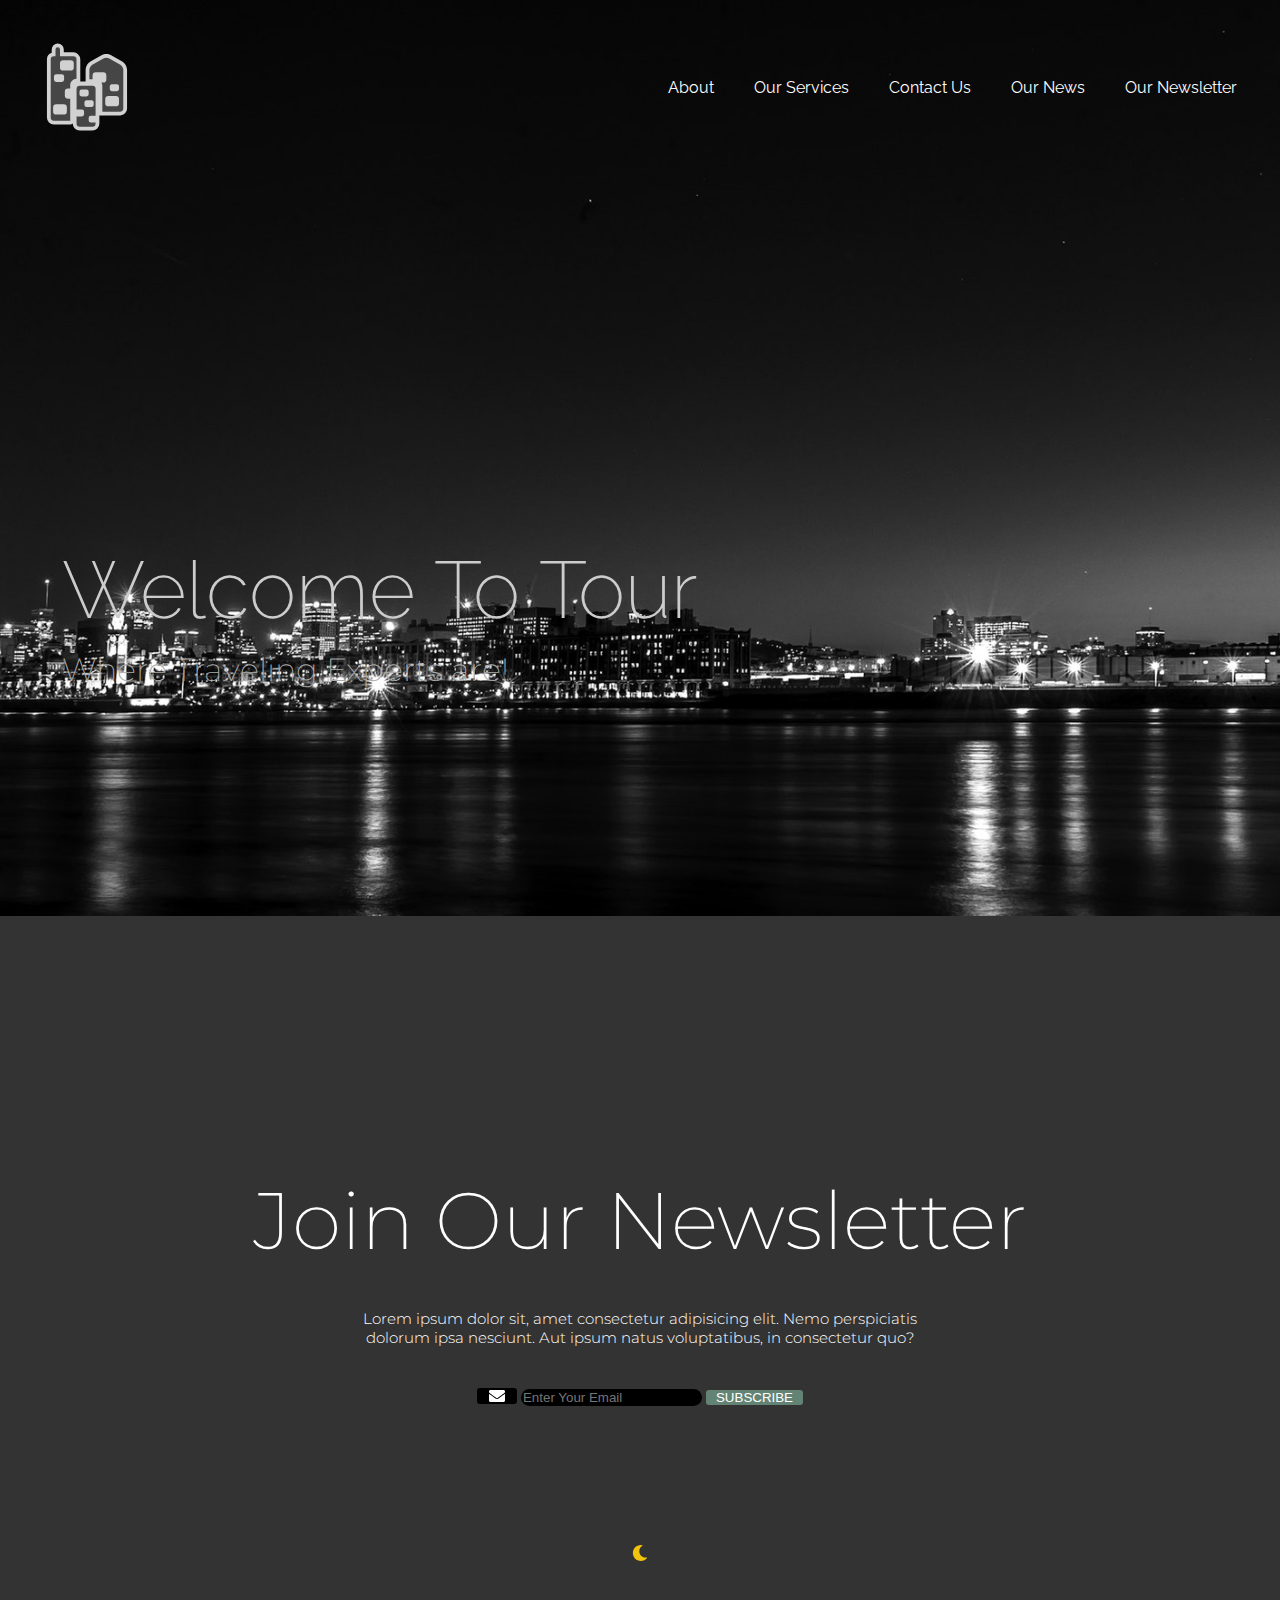
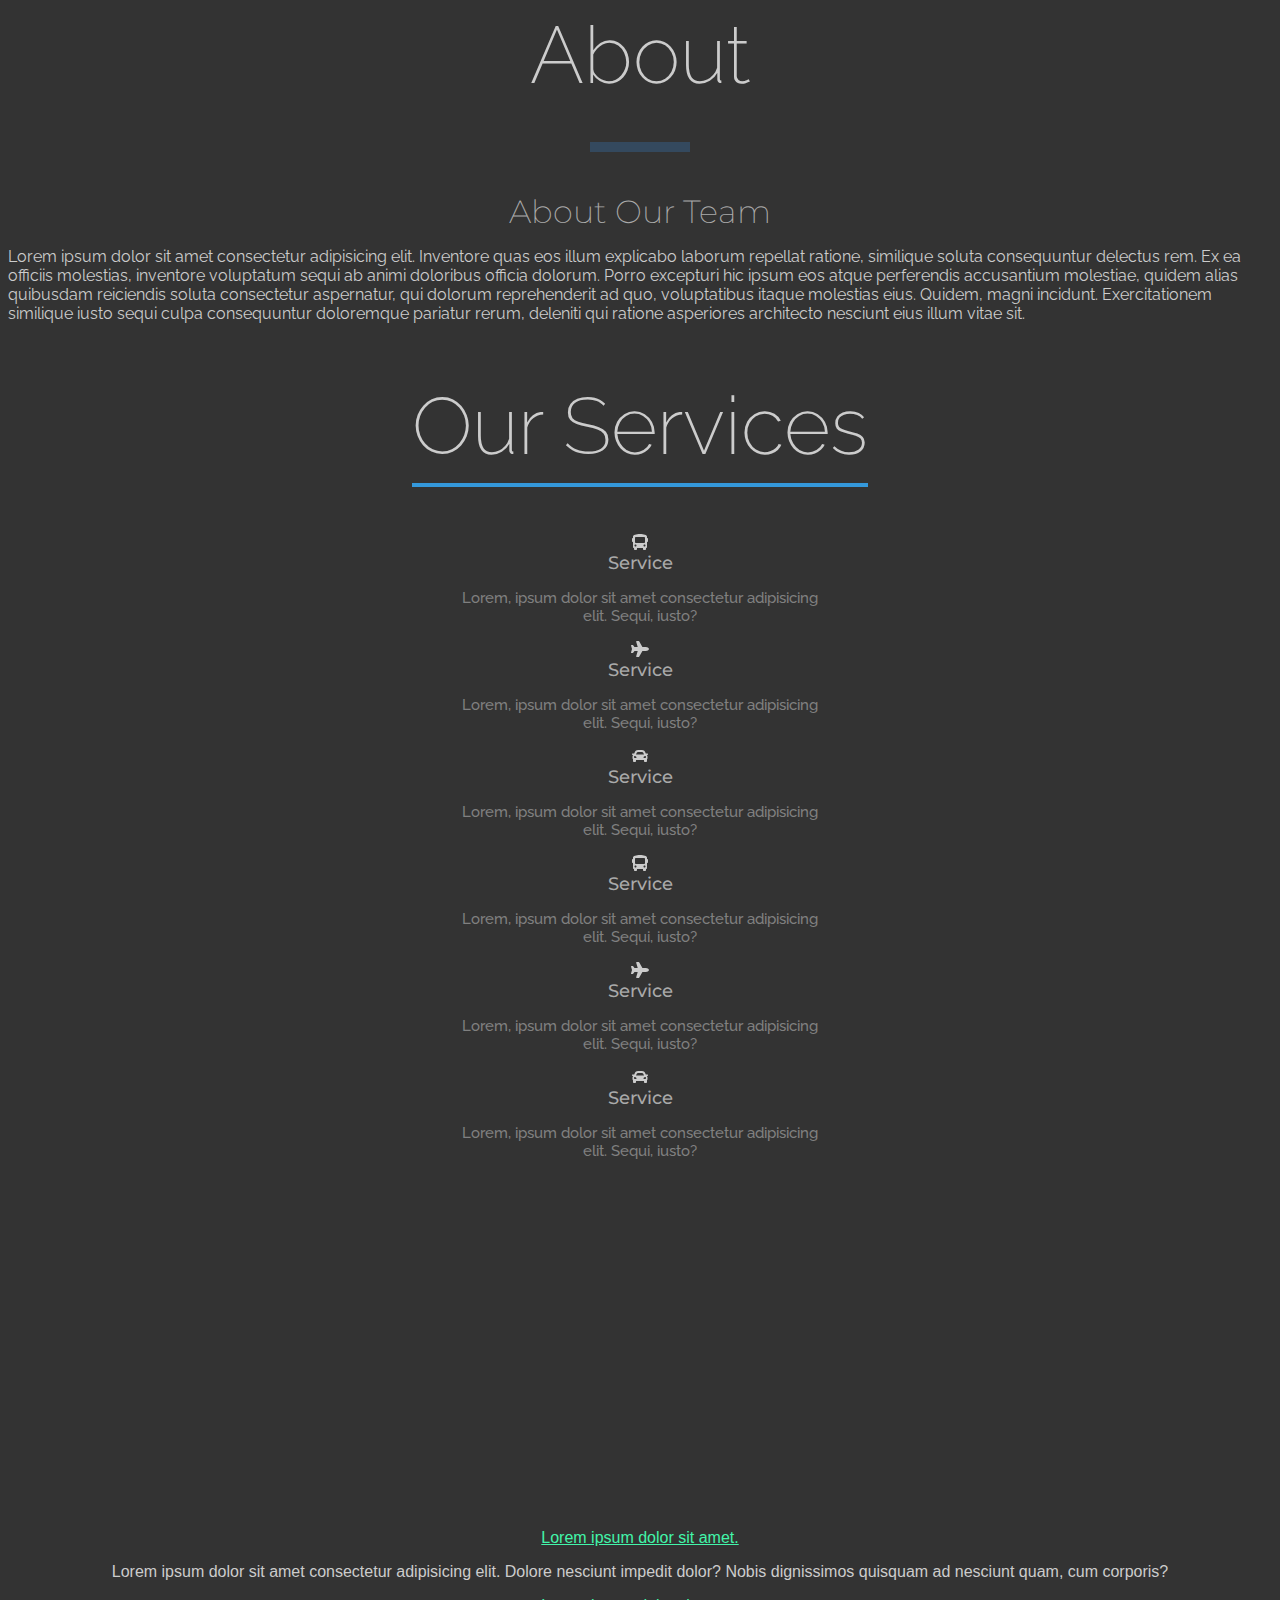
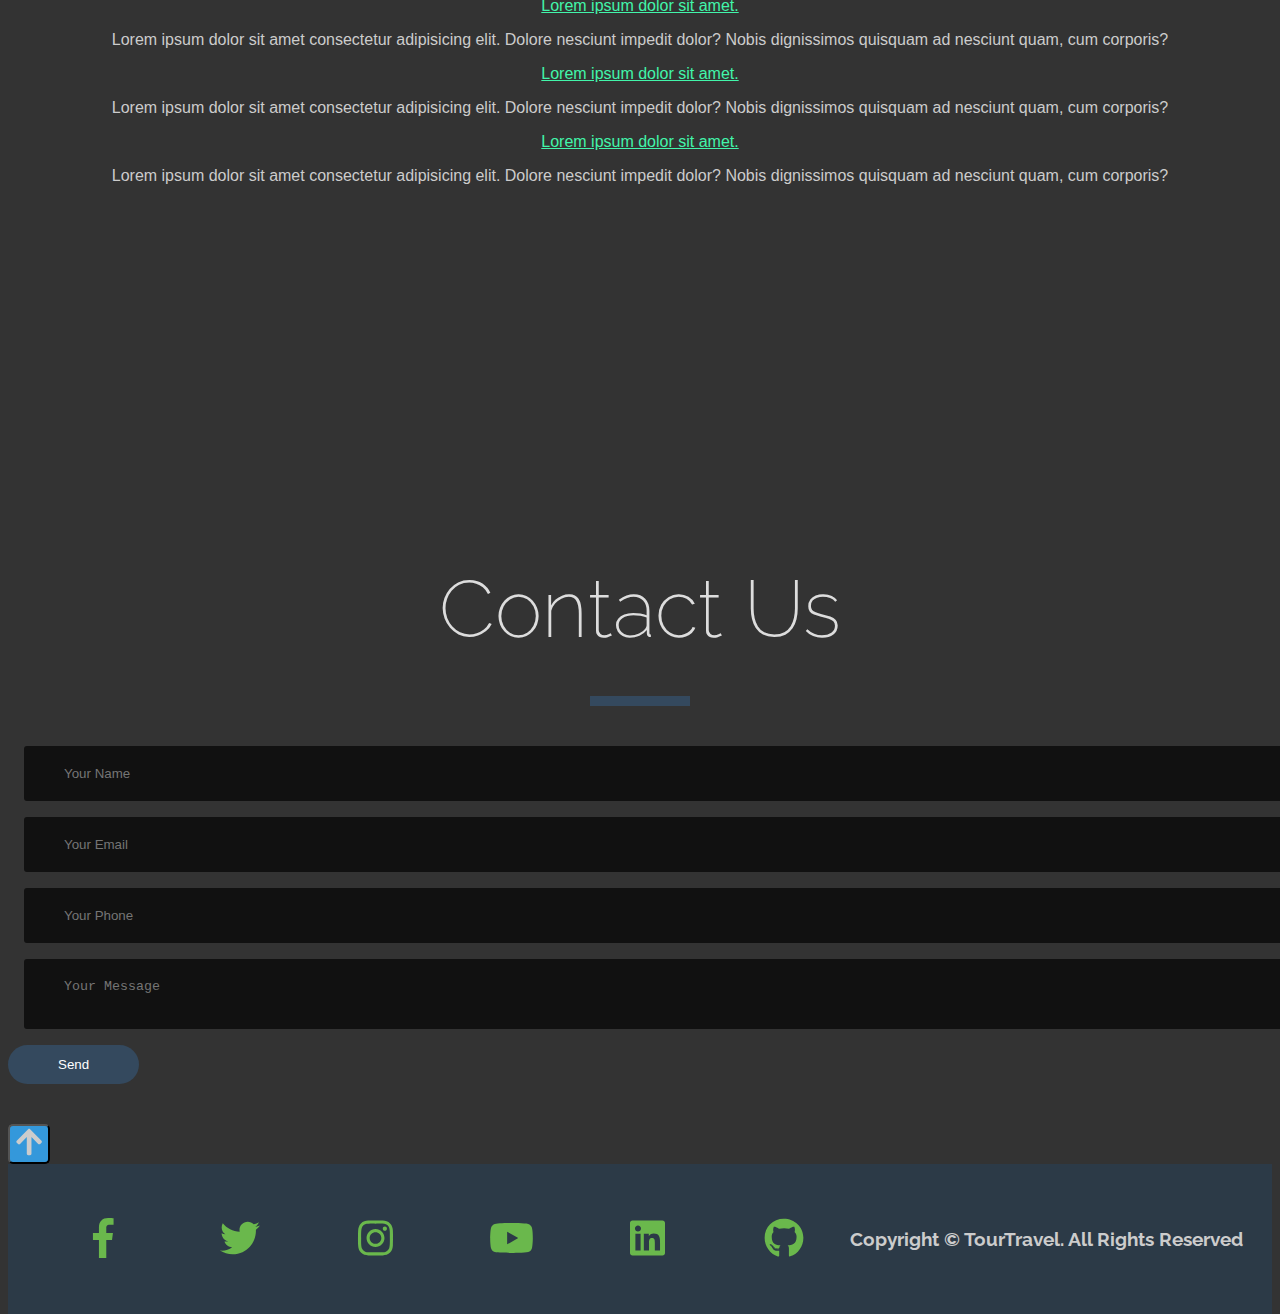
==== commit 7047c8ca: "Working on A Subscribe Section" ====
--- a/index.html
+++ b/index.html
@@ -32,11 +32,26 @@
             <span class="txt-type" data-wait="3000"
                 data-words='["TourTravel", " The Best Traveling Website", "The Best Tour Website"]'></span>
         </h1>
-        <h2>Buy Our Pass for 30 Days Free</h2>
-
-
-    </div>
-
+        <h2>Where Traveling Experts are!</h2>
+
+
+    </div>
+    <div class="newsletter">
+        <div class="container3">
+            <form action=""></form>
+            <h1>Join Our Newsletter</h1>
+            <p>Lorem ipsum dolor sit, amet consectetur adipisicing elit. Nemo perspiciatis dolorum ipsa nesciunt. Aut
+                ipsum natus voluptatibus, in consectetur quo?</p>
+            <div class="email-box">
+                <i class="fas fa-envelope"
+                    style="background: black; width: 40px; line-height: 40px; border-radius: 3px;" class="tbox"></i>
+                <input type="email" placeholder="Enter Your Email"
+                    style="border-radius: 10px; outline: none; border: none; background-color: black; color: white;">
+                <button type="button" name="button" class="bto"
+                    style="border-radius: 3px; background-color:#638475">Subscribe</button>
+            </div>
+        </div>
+    </div>
     <br />
     <br />
     <div class="toggle">
--- a/style.css
+++ b/style.css
@@ -436,17 +436,42 @@
   text-align: center;
 }
 
+
+#item1 {
+  text-align: center;
+}
+
 .newsletter {
   margin: 0;
   padding: 0;
-  font-family: 'Open Sans', sans-serif;
-  min-height: 100vh;
-  box-sizing: border-box;
-  display: flex;
-}
-
-#item1 {
-  text-align: center;
+  font-family: "Montserrat", sans-serif;
+}
+
+.container3 {
+  padding: 100px 40px;
+text-align: center;
+color: white;
+}
+
+.container3 p {
+  max-width: 600px;
+  margin: 40px auto;
+  font-size: 15px;
+  font-weight: 300;
+}
+
+.tbox, .bto {
+border: none;
+outline: none;
+}
+
+
+.bto {
+background: #2f3542;
+color: white;
+padding: 0 10px;
+cursor: pointer;
+text-transform: uppercase;
 }
 
 @media(min-width: 1200px) {
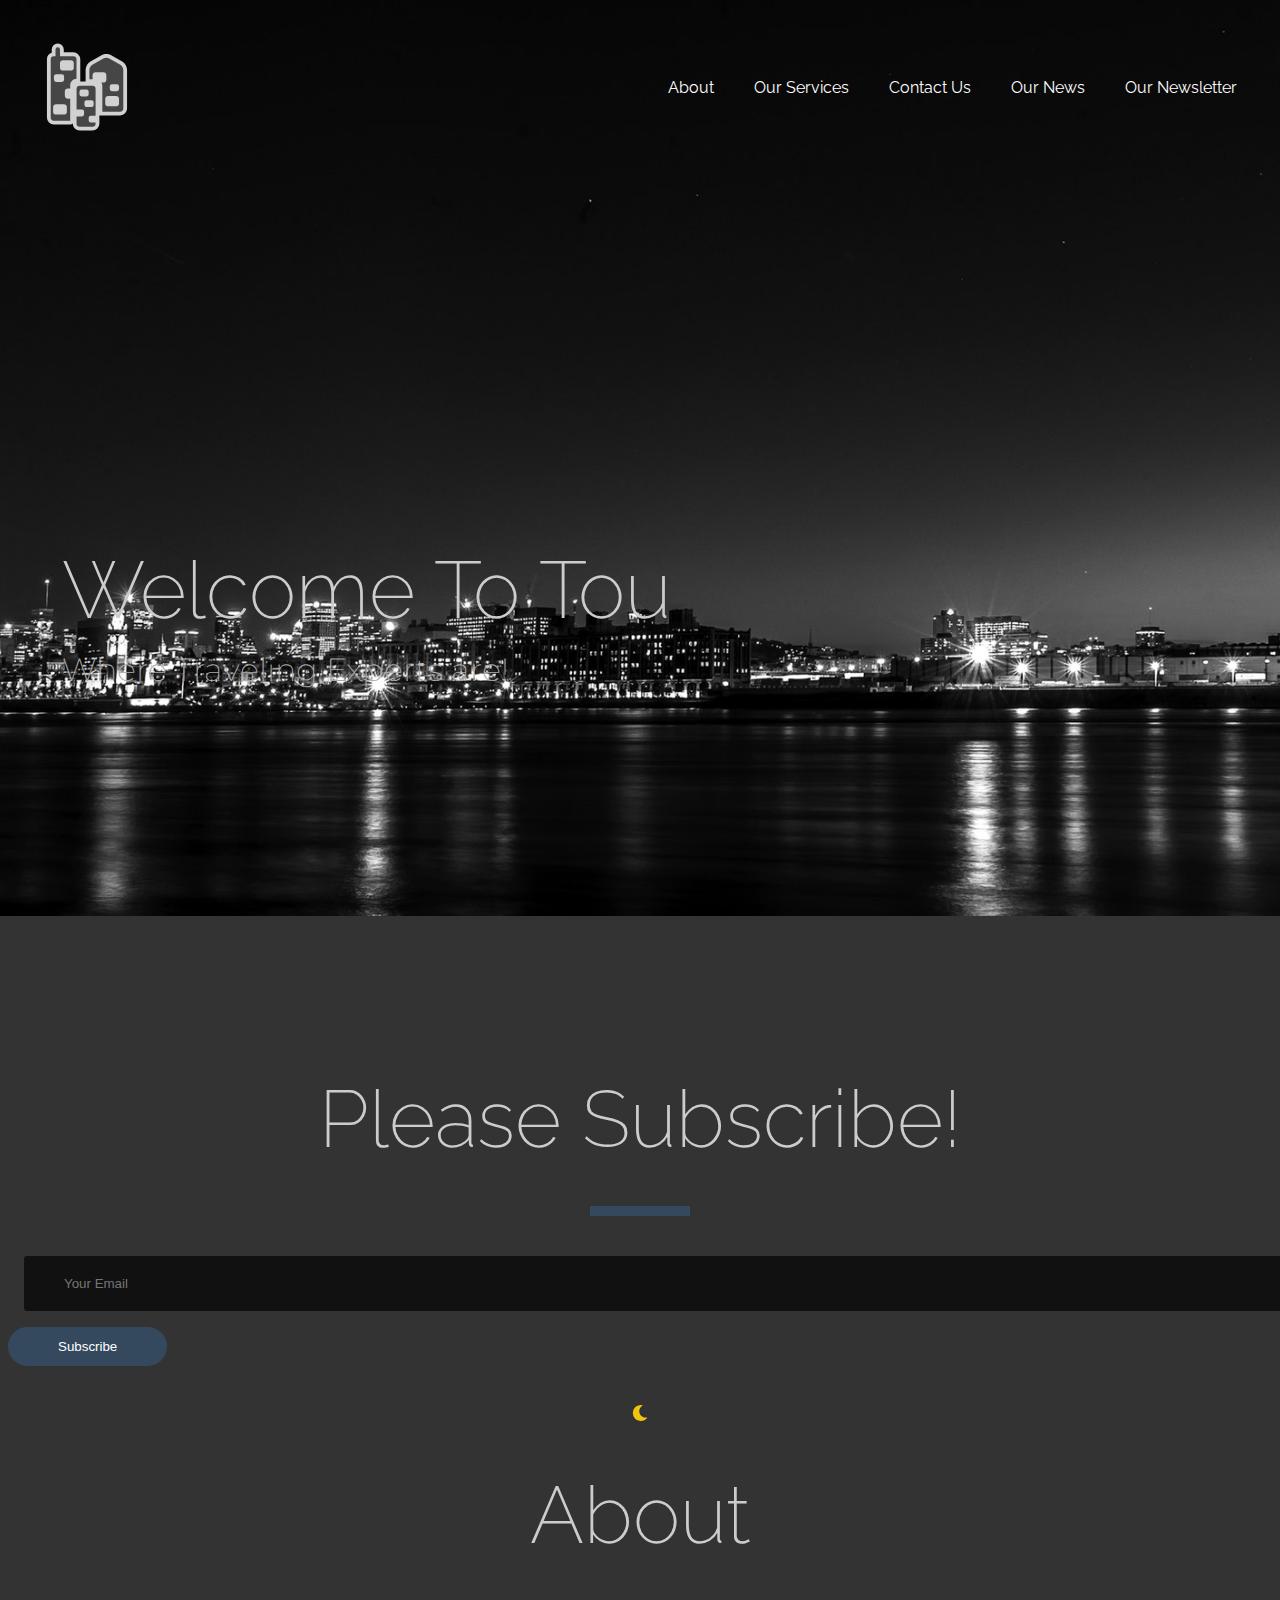
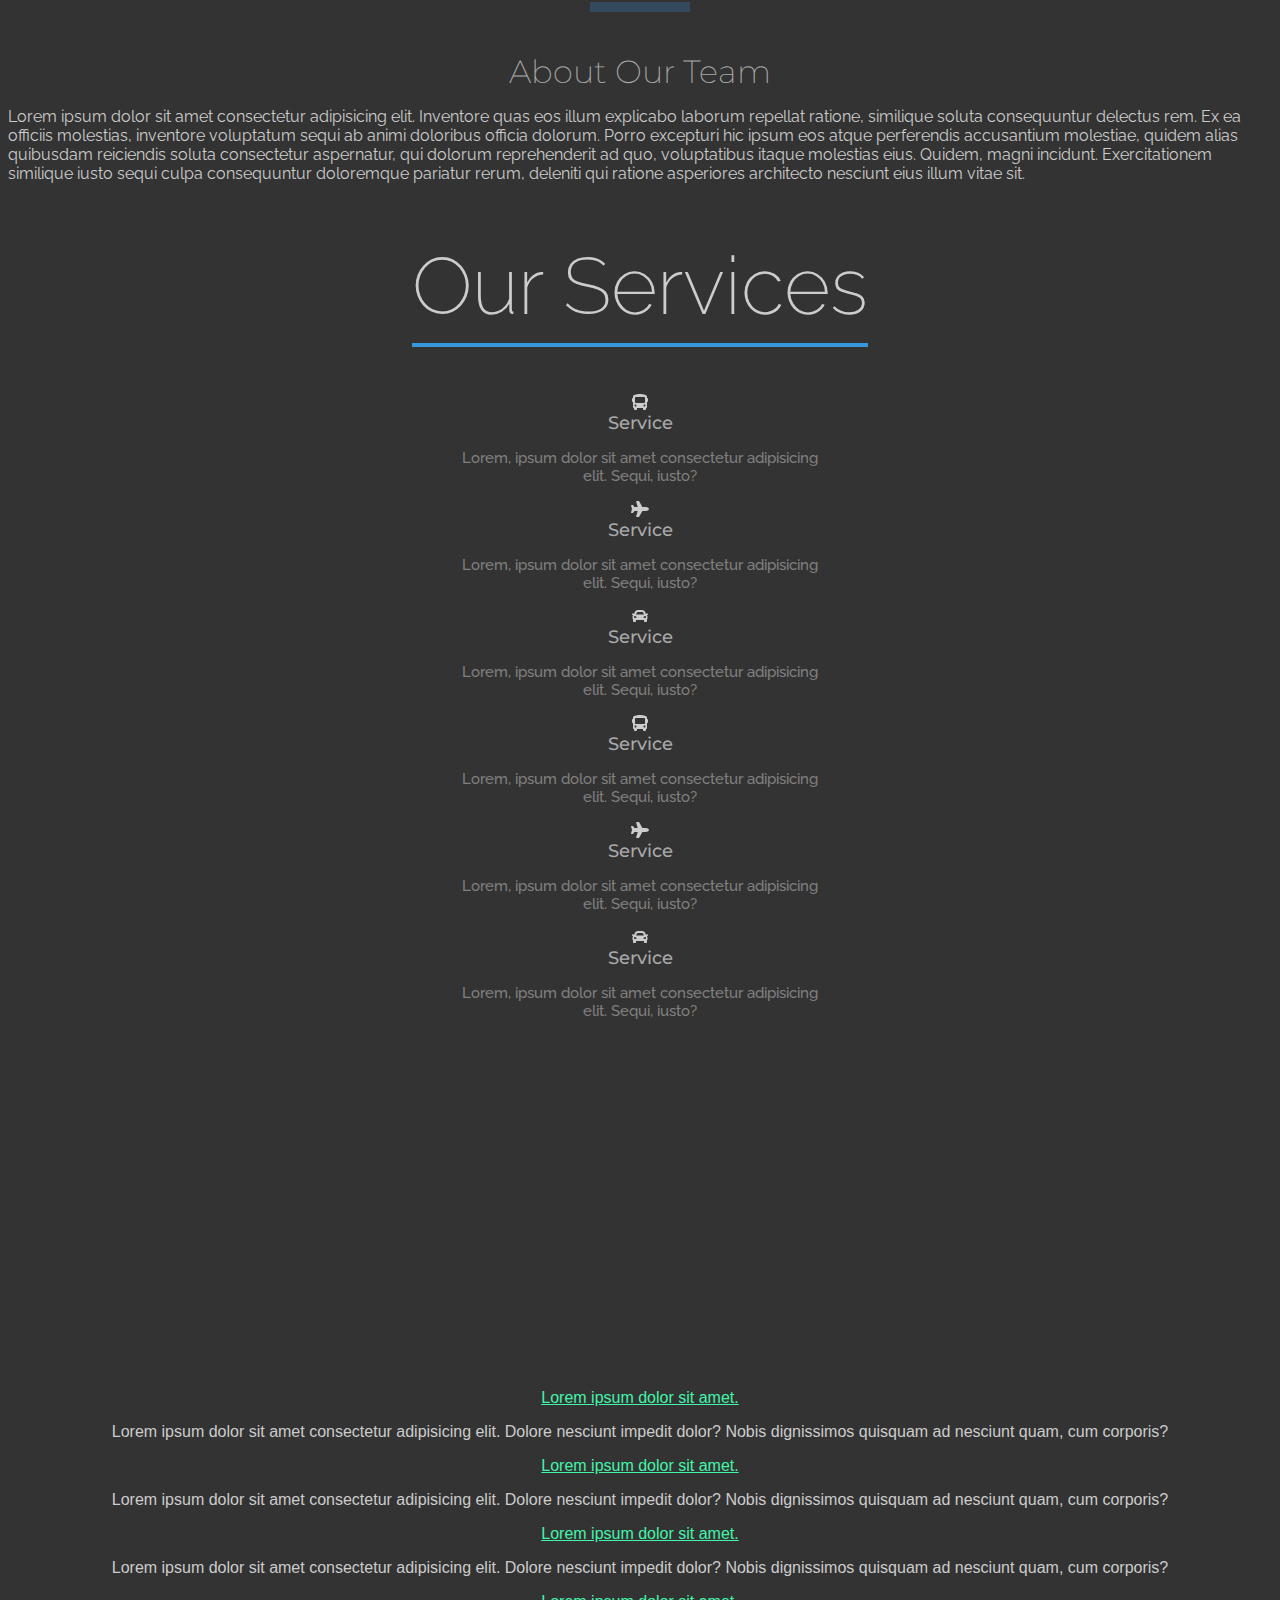
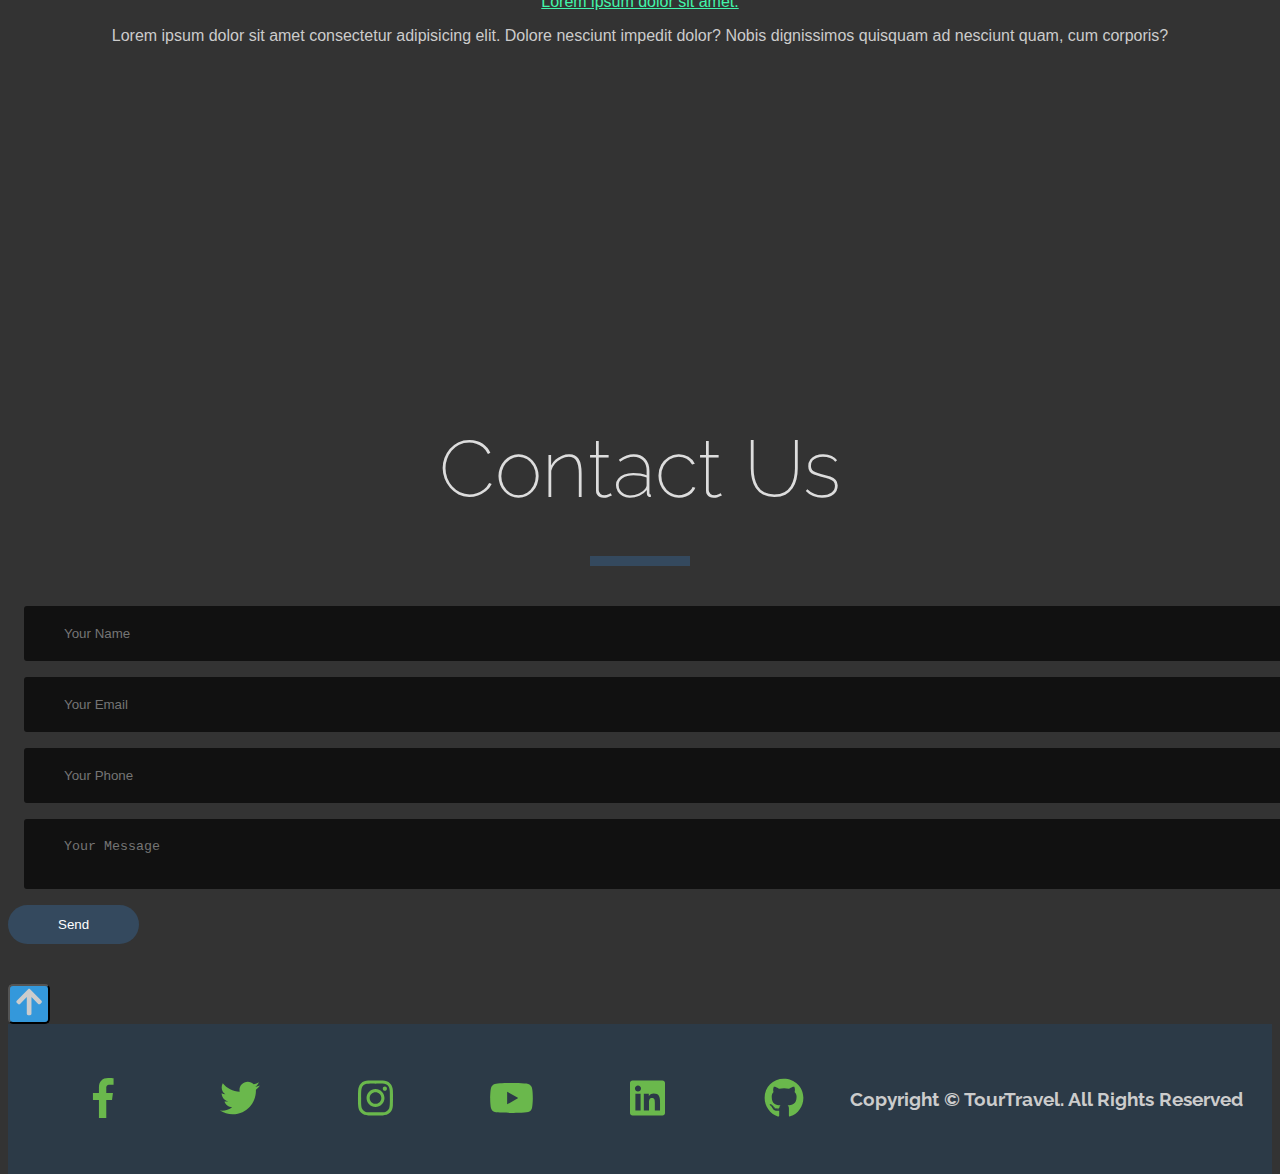
==== commit d486c1a7: "Subscribe Section Complete, Still Need To Add CSS and also Made a New Folder for CSS Loaders need to" ====
--- a/index.html
+++ b/index.html
@@ -36,19 +36,15 @@
 
 
     </div>
-    <div class="newsletter">
-        <div class="container3">
-            <form action=""></form>
-            <h1>Join Our Newsletter</h1>
-            <p>Lorem ipsum dolor sit, amet consectetur adipisicing elit. Nemo perspiciatis dolorum ipsa nesciunt. Aut
-                ipsum natus voluptatibus, in consectetur quo?</p>
-            <div class="email-box">
-                <i class="fas fa-envelope"
-                    style="background: black; width: 40px; line-height: 40px; border-radius: 3px;" class="tbox"></i>
-                <input type="email" placeholder="Enter Your Email"
-                    style="border-radius: 10px; outline: none; border: none; background-color: black; color: white;">
-                <button type="button" name="button" class="bto"
-                    style="border-radius: 3px; background-color:#638475">Subscribe</button>
+    <div class="newsletter-body">
+        <div class="newsletter">
+            <h1 style="text-align: center;">Please Subscribe!</h1>
+            <div class="border"></div>
+            <div class="newsletter-container">
+                <form class="contact.form" action="index.html" method="post">
+                    <input type="email" class="contact-form-text" placeholder="Your Email">
+                </form>
+                <input type="submit" class="contact-form-btn" value="Subscribe">
             </div>
         </div>
     </div>
--- a/style.css
+++ b/style.css
@@ -441,39 +441,6 @@
   text-align: center;
 }
 
-.newsletter {
-  margin: 0;
-  padding: 0;
-  font-family: "Montserrat", sans-serif;
-}
-
-.container3 {
-  padding: 100px 40px;
-text-align: center;
-color: white;
-}
-
-.container3 p {
-  max-width: 600px;
-  margin: 40px auto;
-  font-size: 15px;
-  font-weight: 300;
-}
-
-.tbox, .bto {
-border: none;
-outline: none;
-}
-
-
-.bto {
-background: #2f3542;
-color: white;
-padding: 0 10px;
-cursor: pointer;
-text-transform: uppercase;
-}
-
 @media(min-width: 1200px) {
   h1 {
     font-size: 5rem;
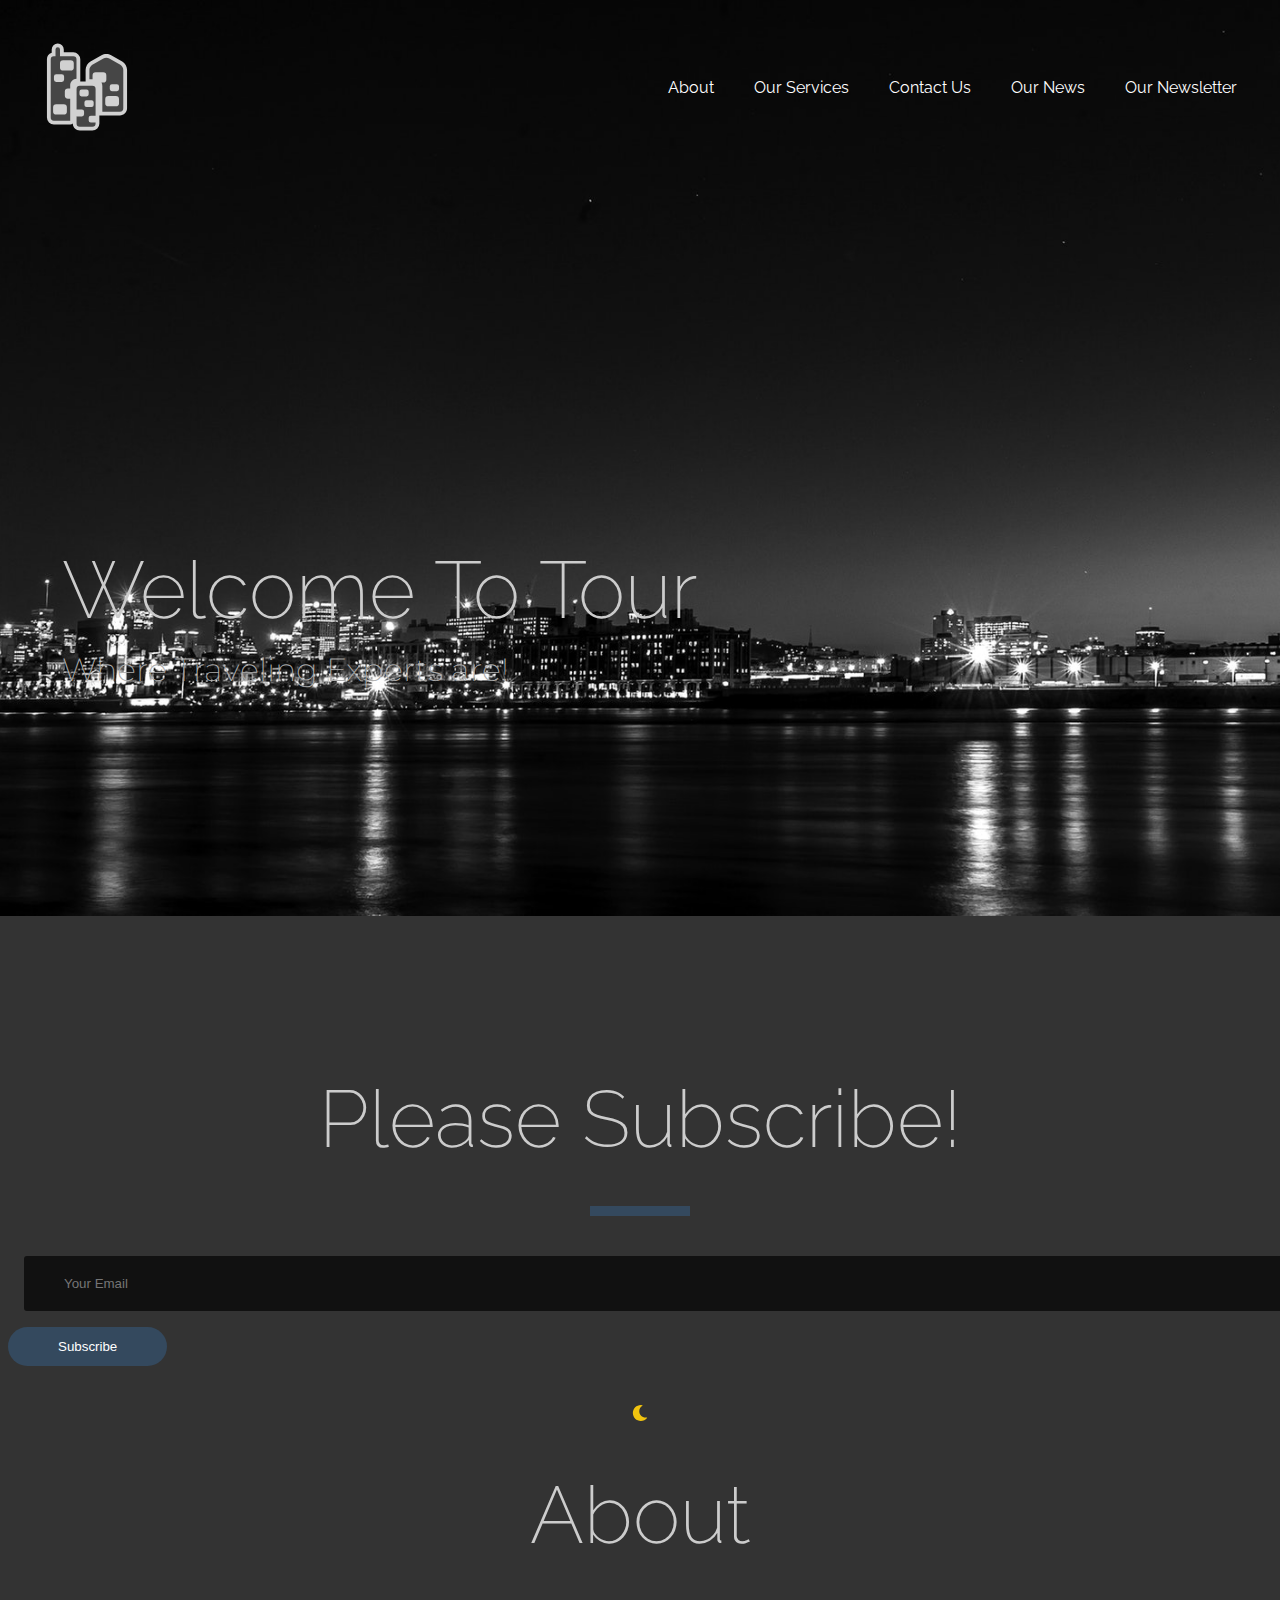
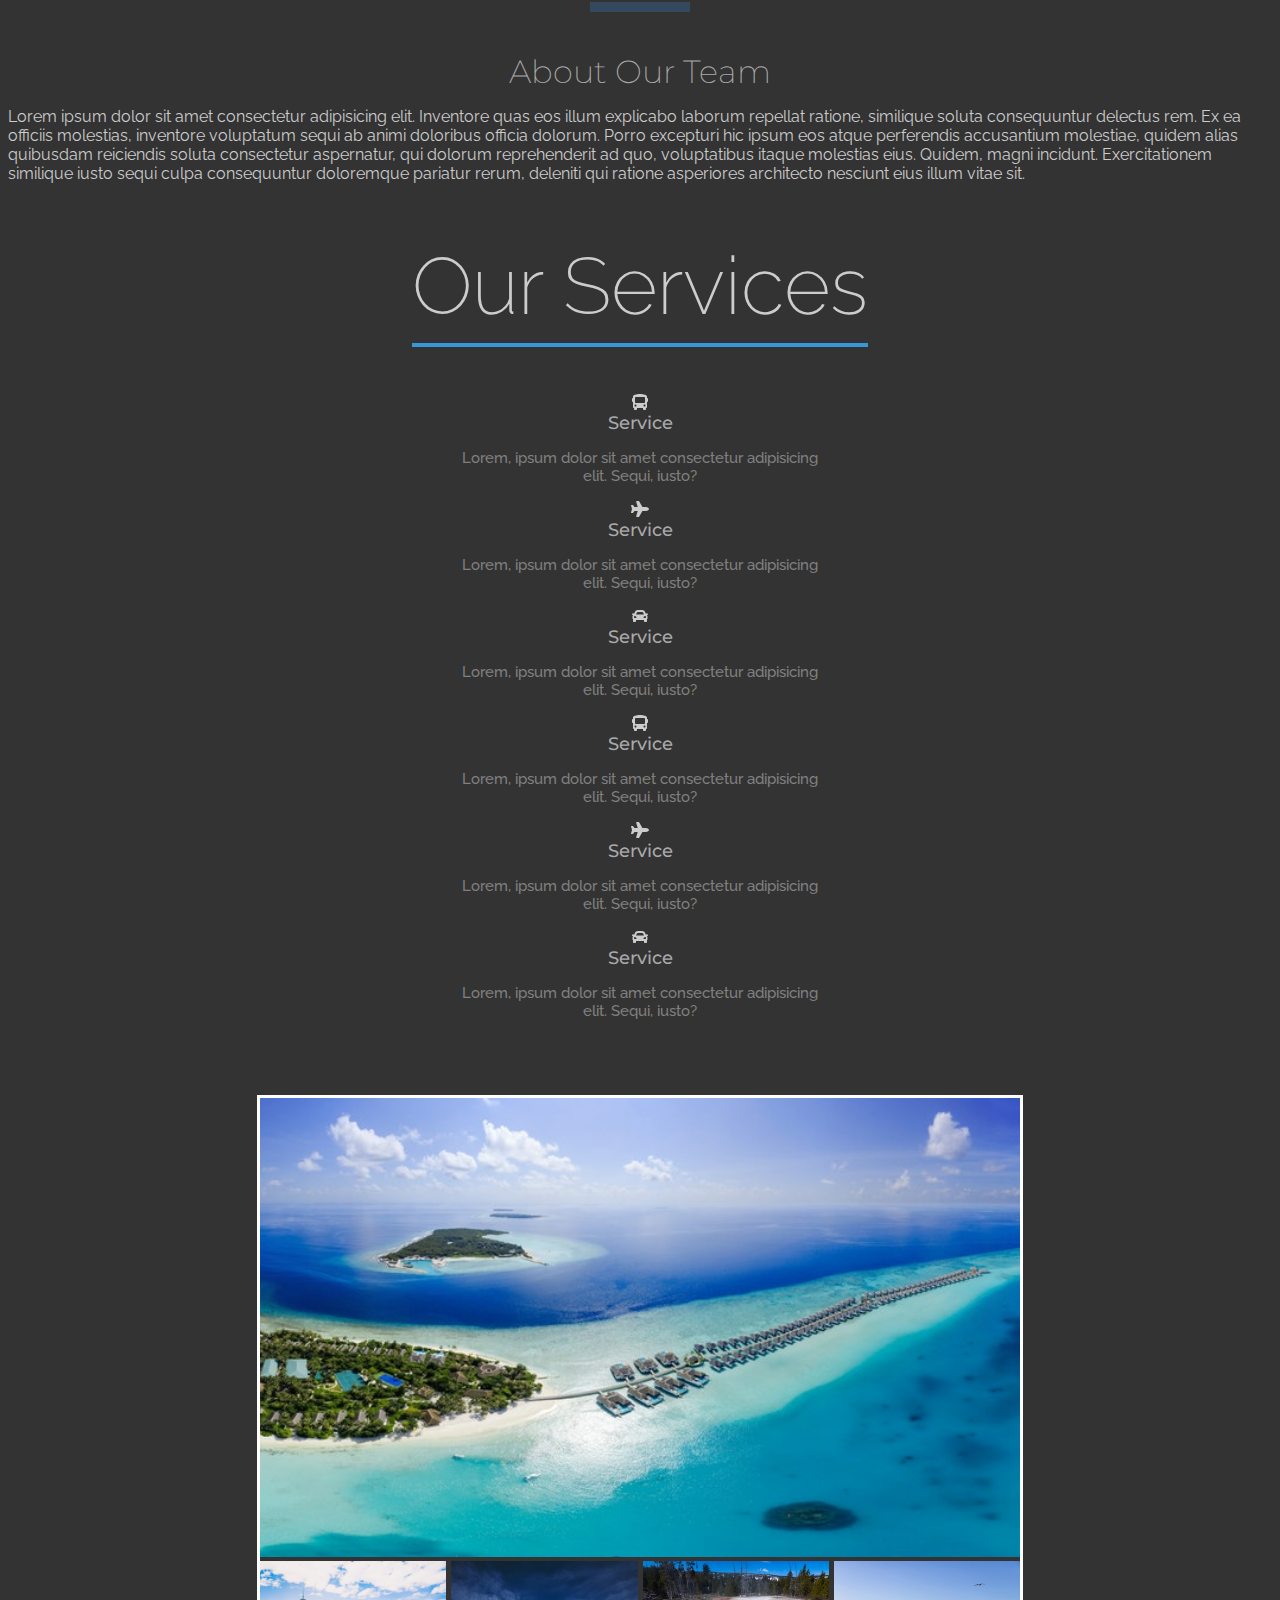
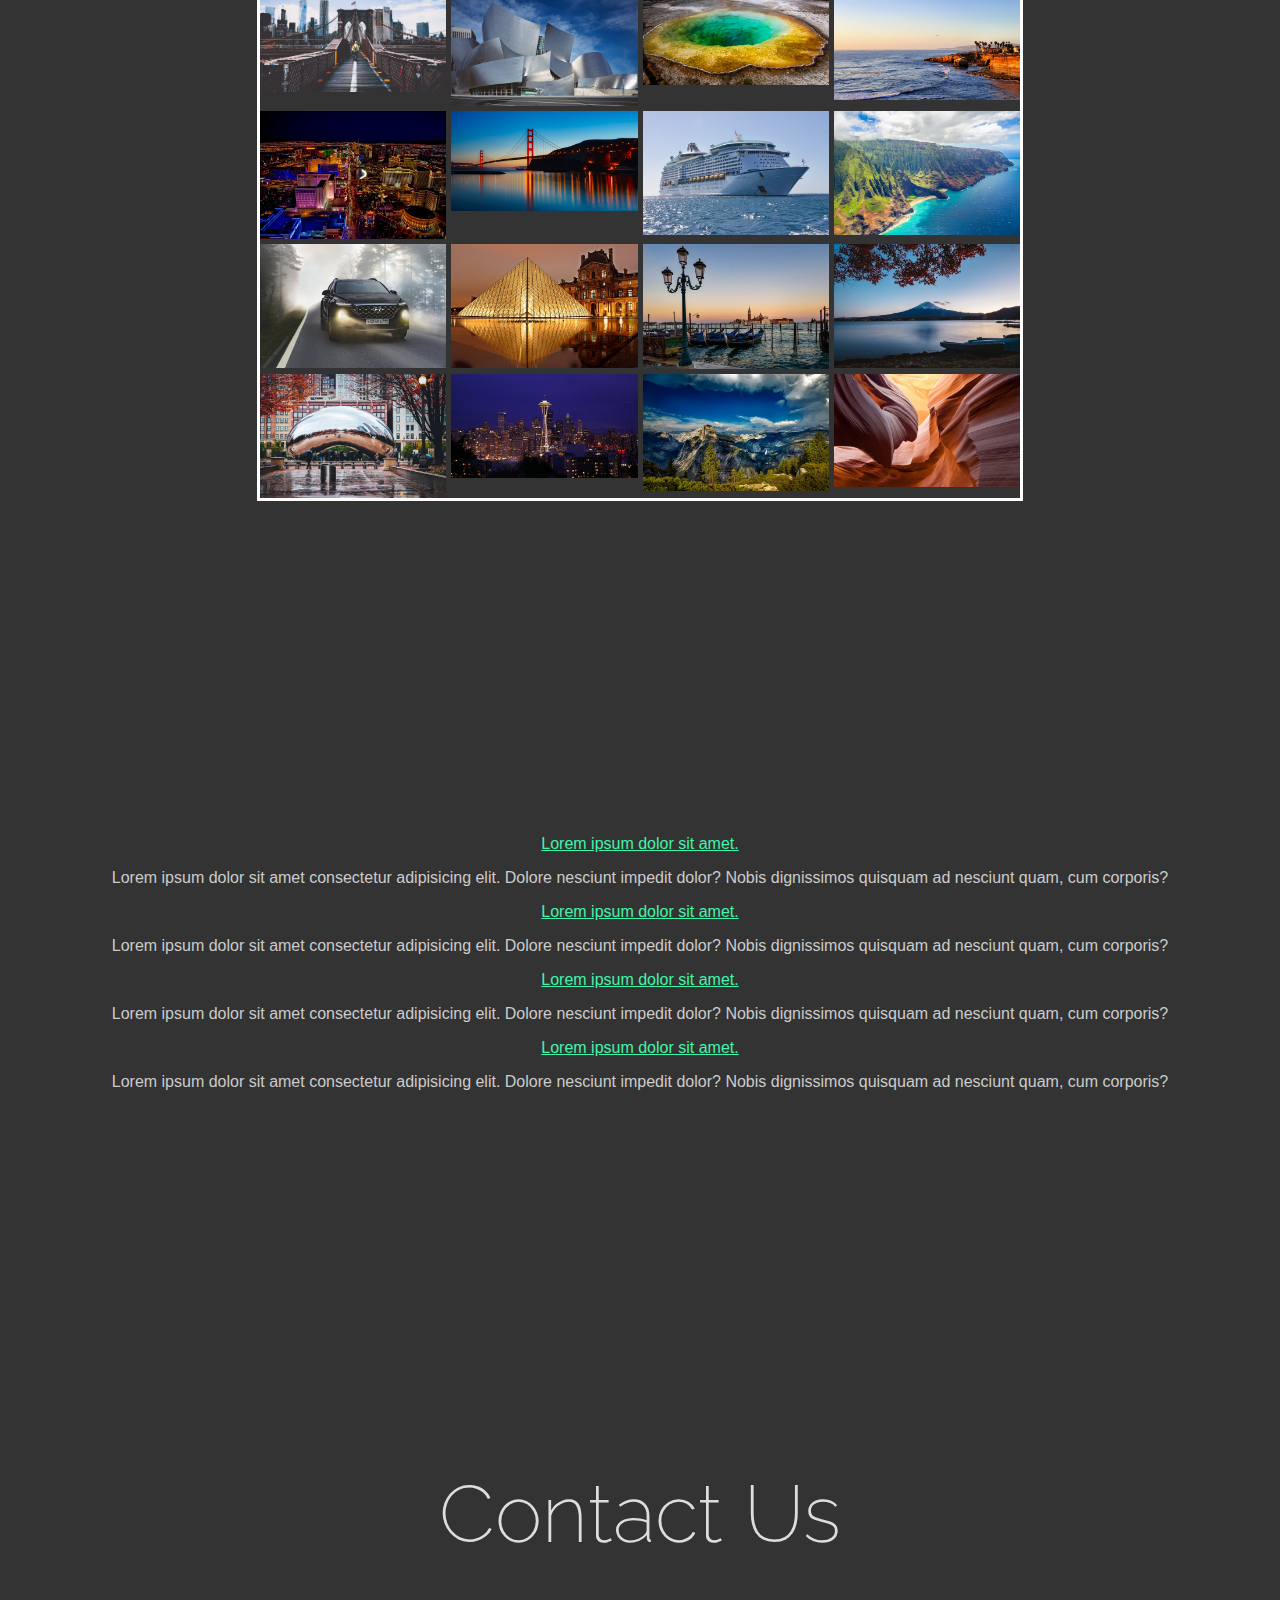
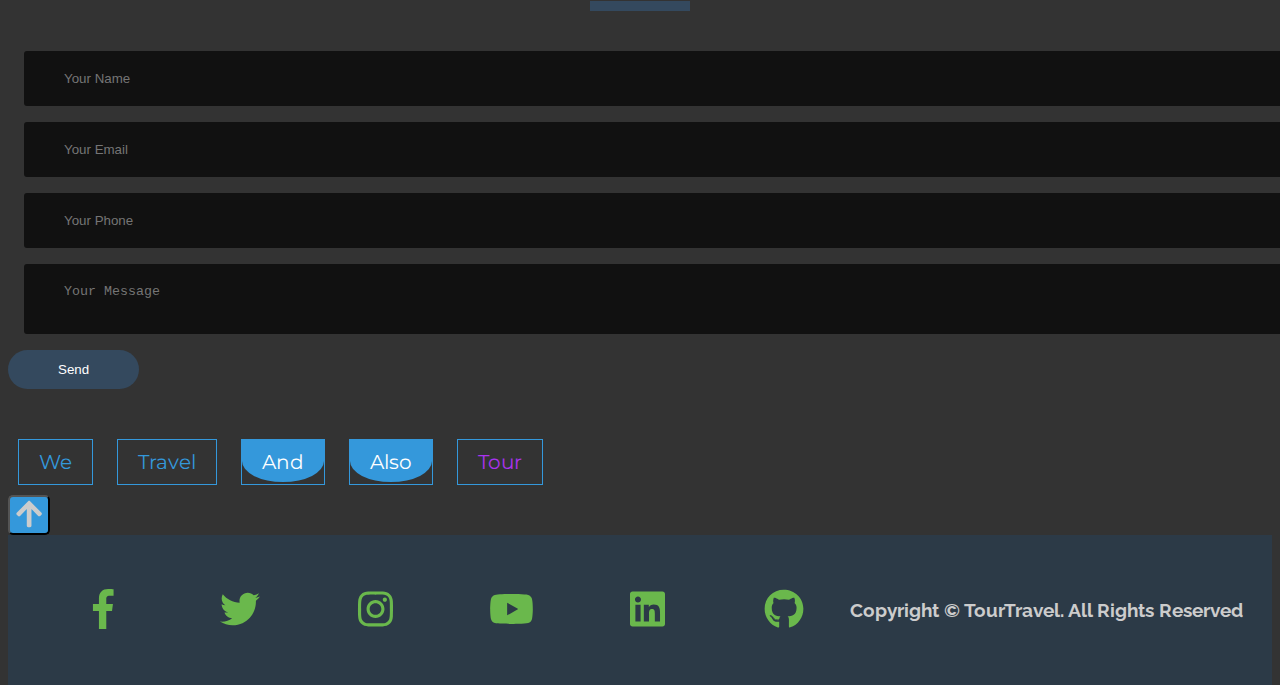
==== commit fd6f44eb: "Added Gallery Section using HTML/CSS" ====
--- a/index.html
+++ b/index.html
@@ -3,12 +3,18 @@
 
 <head>
     <meta charset="UTF-8">
-    <meta name="viewport" content="width=device-width, initial-scale=">
-    <title>TourTravel</title>
+    <meta name="viewport" content="width=device-width, initial-scale=1.0">
+    <title>CSS Loaders</title>
     <link rel="stylesheet" href="style.css">
+    <link rel="stylesheet" href="loader1.css">
+    <link rel="stylesheet" href="loaders.css">
 </head>
 
 <body>
+    <div class="loader">
+        <div class="circle"></div>
+        <div class="circle"></div>
+    </div>
 
     <nav>
         <img src="img/logo.svg" />
@@ -25,6 +31,7 @@
             <li><a href="news.html">Our News</a></li>
             <br />
             <li><a href="email.html">Our Newsletter</a></li>
+
         </ul>
     </nav>
     <div id="container">
@@ -110,7 +117,32 @@
 
         </div>
     </div>
-
+    <div class="gallery">
+        <div class="gallery-container">
+            <div class="main-img">
+                <img src="img/gallery-1.jpg" alt="" id="current">
+            </div>
+
+            <div class="imgs">
+                <img src="img/gallery-2.jpg" alt="">
+                <img src="img/gallery-3.jpg" alt="">
+                <img src="img/gallery-4.jpg" alt="">
+                <img src="img/gallery-5.jpg" alt="">
+                <img src="img/gallery-6.jpg" alt="">
+                <img src="img/gallery-7.jpg" alt="">
+                <img src="img/gallery-8.jpg" alt="">
+                <img src="img/gallery-9.jpg" alt="">
+                <img src="img/gallery-10.jpg" alt="">
+                <img src="img/gallery-11.jpg" alt="">
+                <img src="img/gallery-12.jpg" alt="">
+                <img src="img/gallery-13.jpg" alt="">
+                <img src="img/gallery-14.jpg" alt="">
+                <img src="img/gallery-15.jpg" alt="">
+                <img src="img/gallery-16.jpg" alt="">
+                <img src="img/gallery-17.jpg" alt="">
+            </div>
+        </div>
+    </div>
     </div>
     <div class="menu">
         <div class="container-two">
@@ -202,7 +234,15 @@
     </div>
     </div>
 
-
+    <div class="hover-section">
+        <div class="container-two">
+            <button class="btn btn1">We</button>
+            <button class="btn btn2">Travel</button>
+            <button class="btn btn3">And</button>
+            <button class="btn btn4">Also</button>
+            <button class="btn btn5">Tour</button>
+        </div>
+    </div>
 
     <div id="back-to-top">
         <a href="#"> <button class="back-to-top"
@@ -221,8 +261,9 @@
         <br />
         <h3>Copyright &copy; TourTravel. All Rights Reserved</h3>
     </div>
-    <script src="all.js"></script>
-    <script src="script.js"></script>
+    <script src="./all.js"></script>
+    <script src="./script.js"></script>
+
 
 </body>
 
--- a/style.css
+++ b/style.css
@@ -441,6 +441,28 @@
   text-align: center;
 }
 
+.gallery {
+  margin: 20px;
+  padding: 0;
+}
+
+.gallery-container {
+max-width: 760px;
+margin: auto;
+border: #fff solid 3px;
+}
+
+.main-img img, .imgs img{
+  width: 100%;
+}
+
+.imgs {
+  display: grid;
+  grid-template-columns: repeat(4, 1fr);
+  grid-gap: 5px;
+}
+
+
 @media(min-width: 1200px) {
   h1 {
     font-size: 5rem;
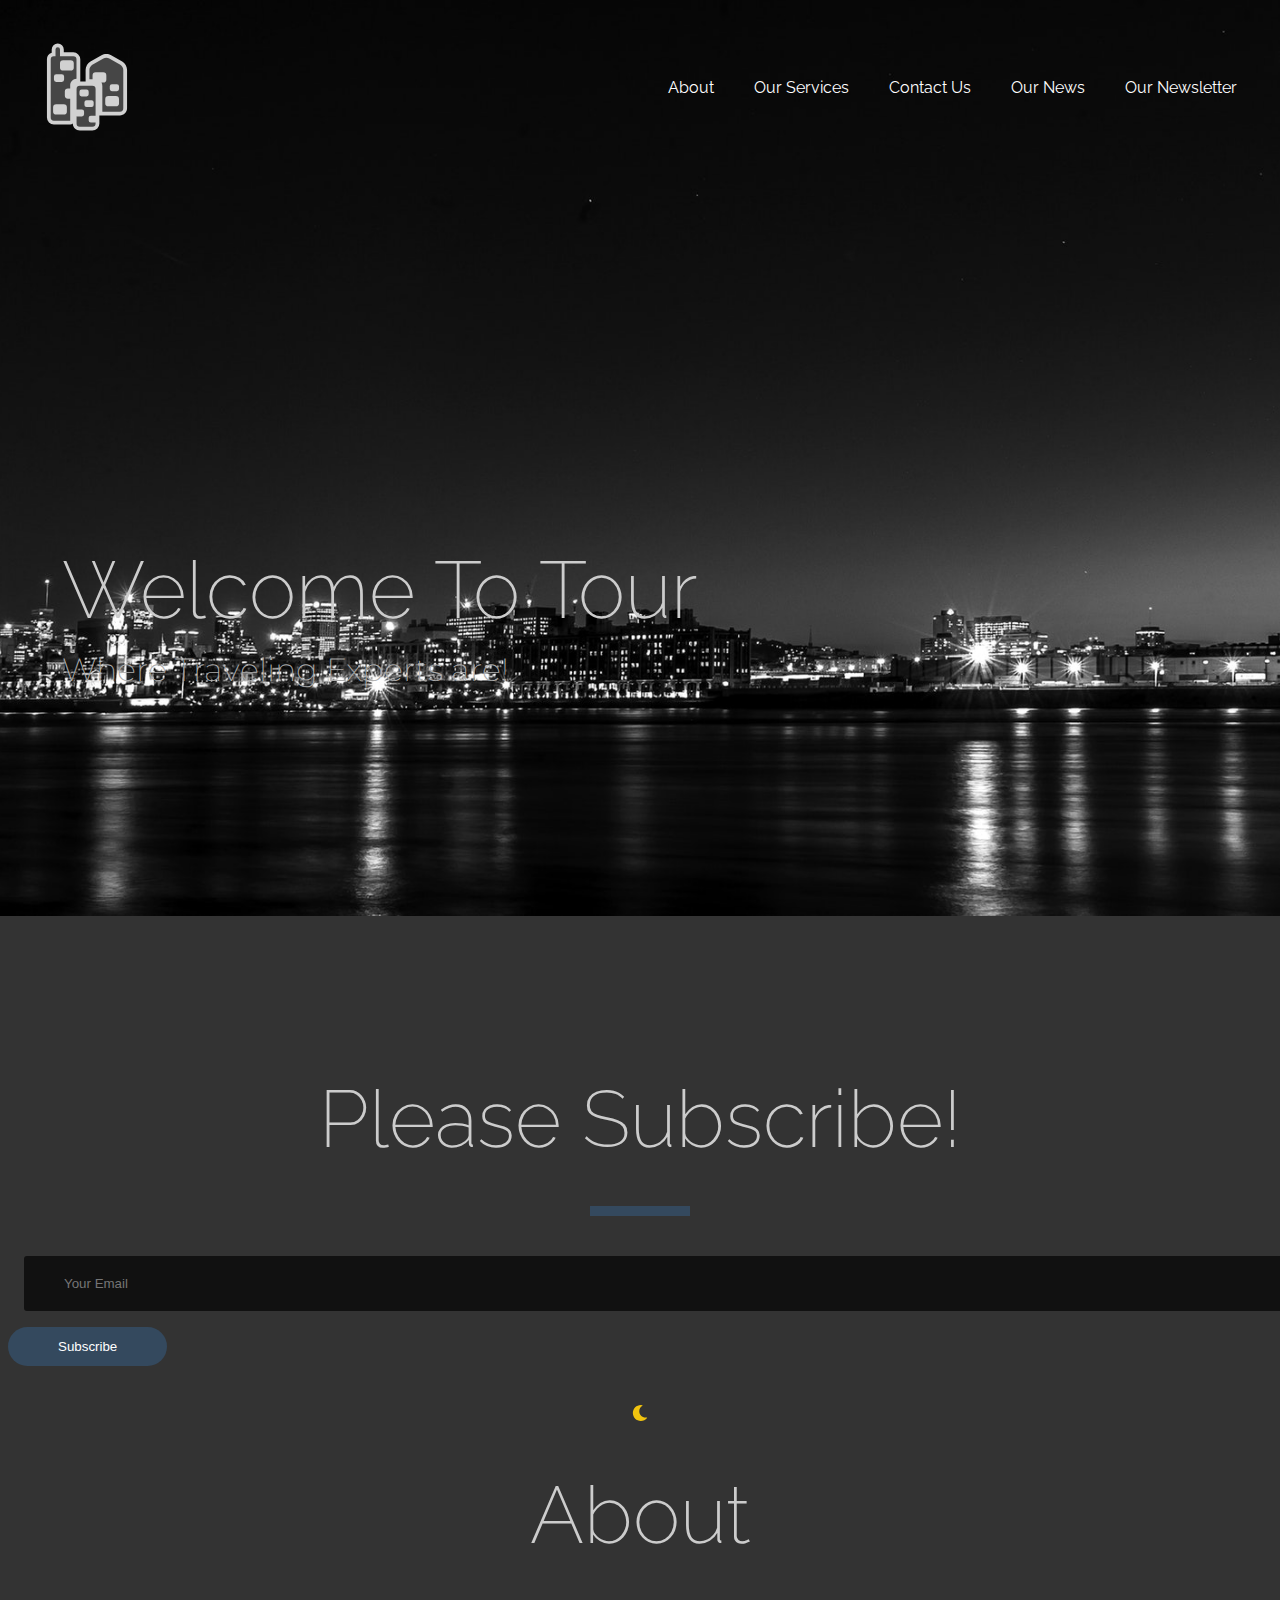
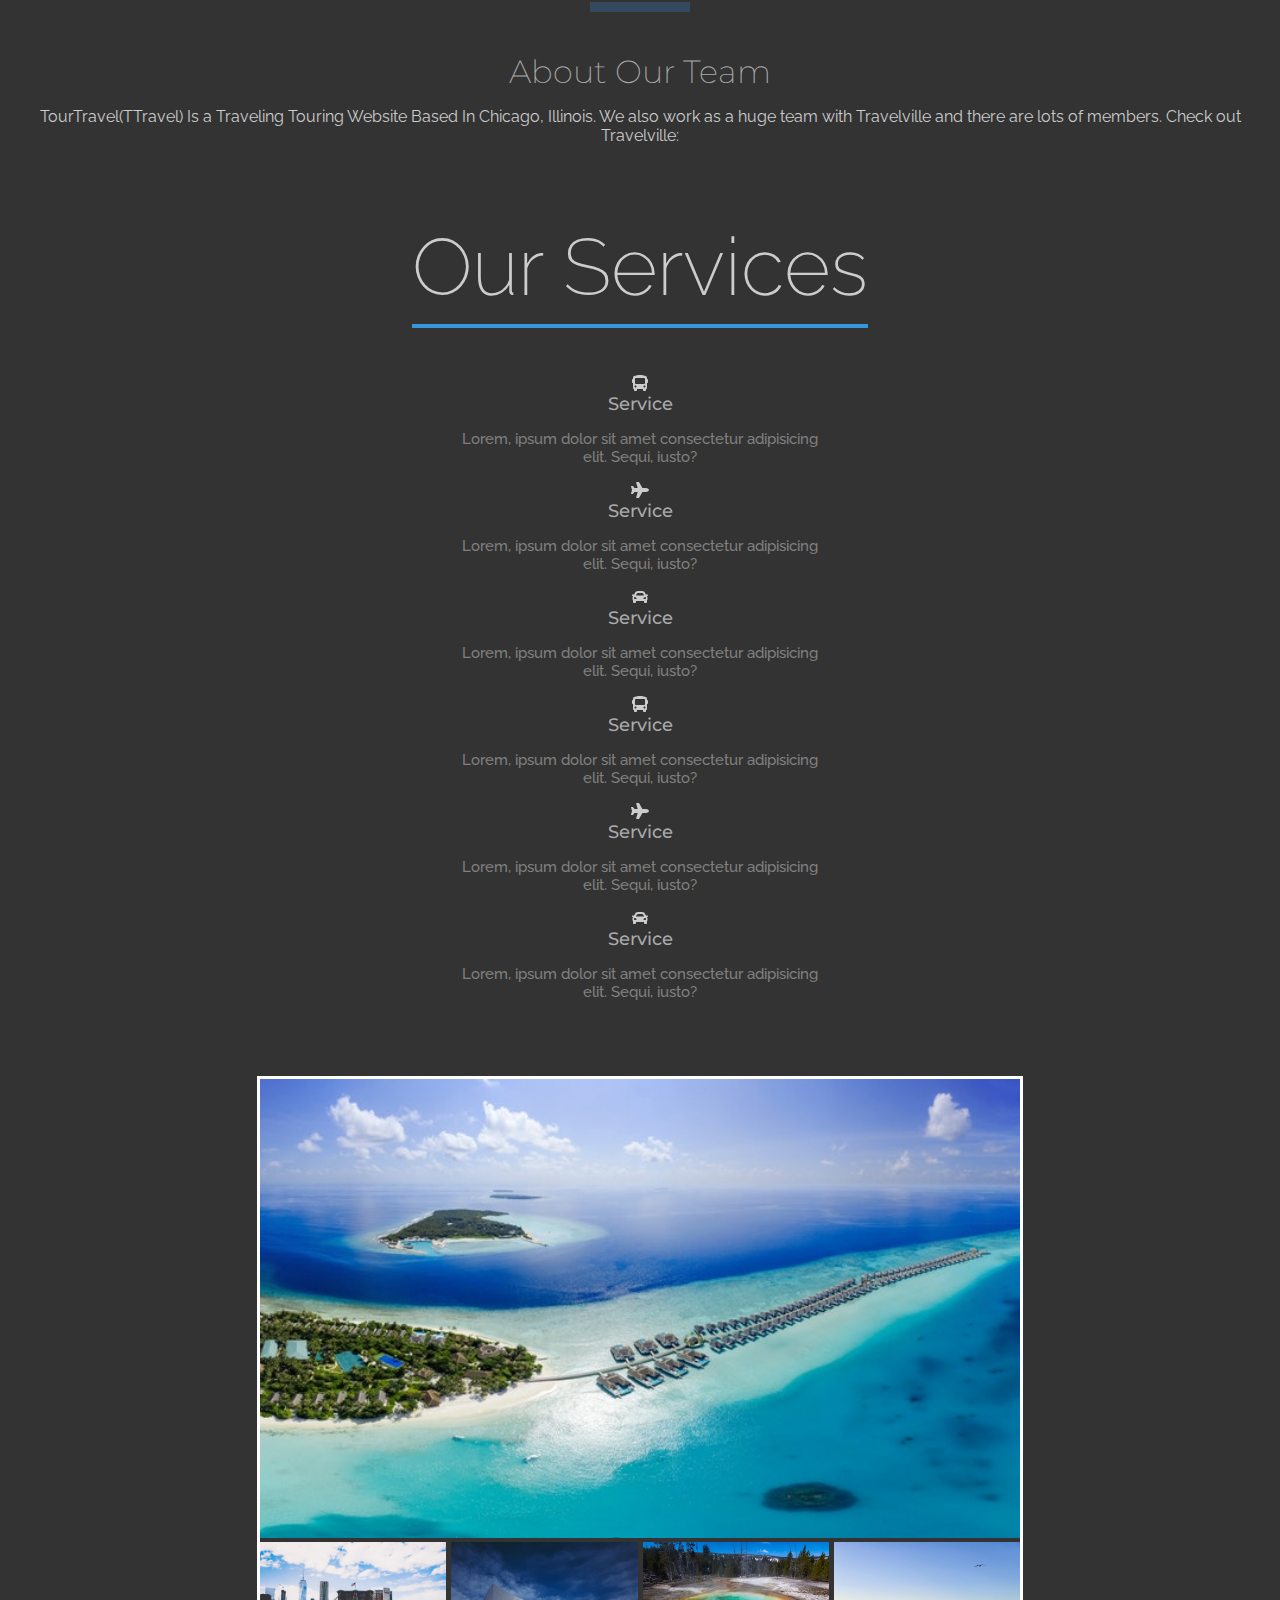
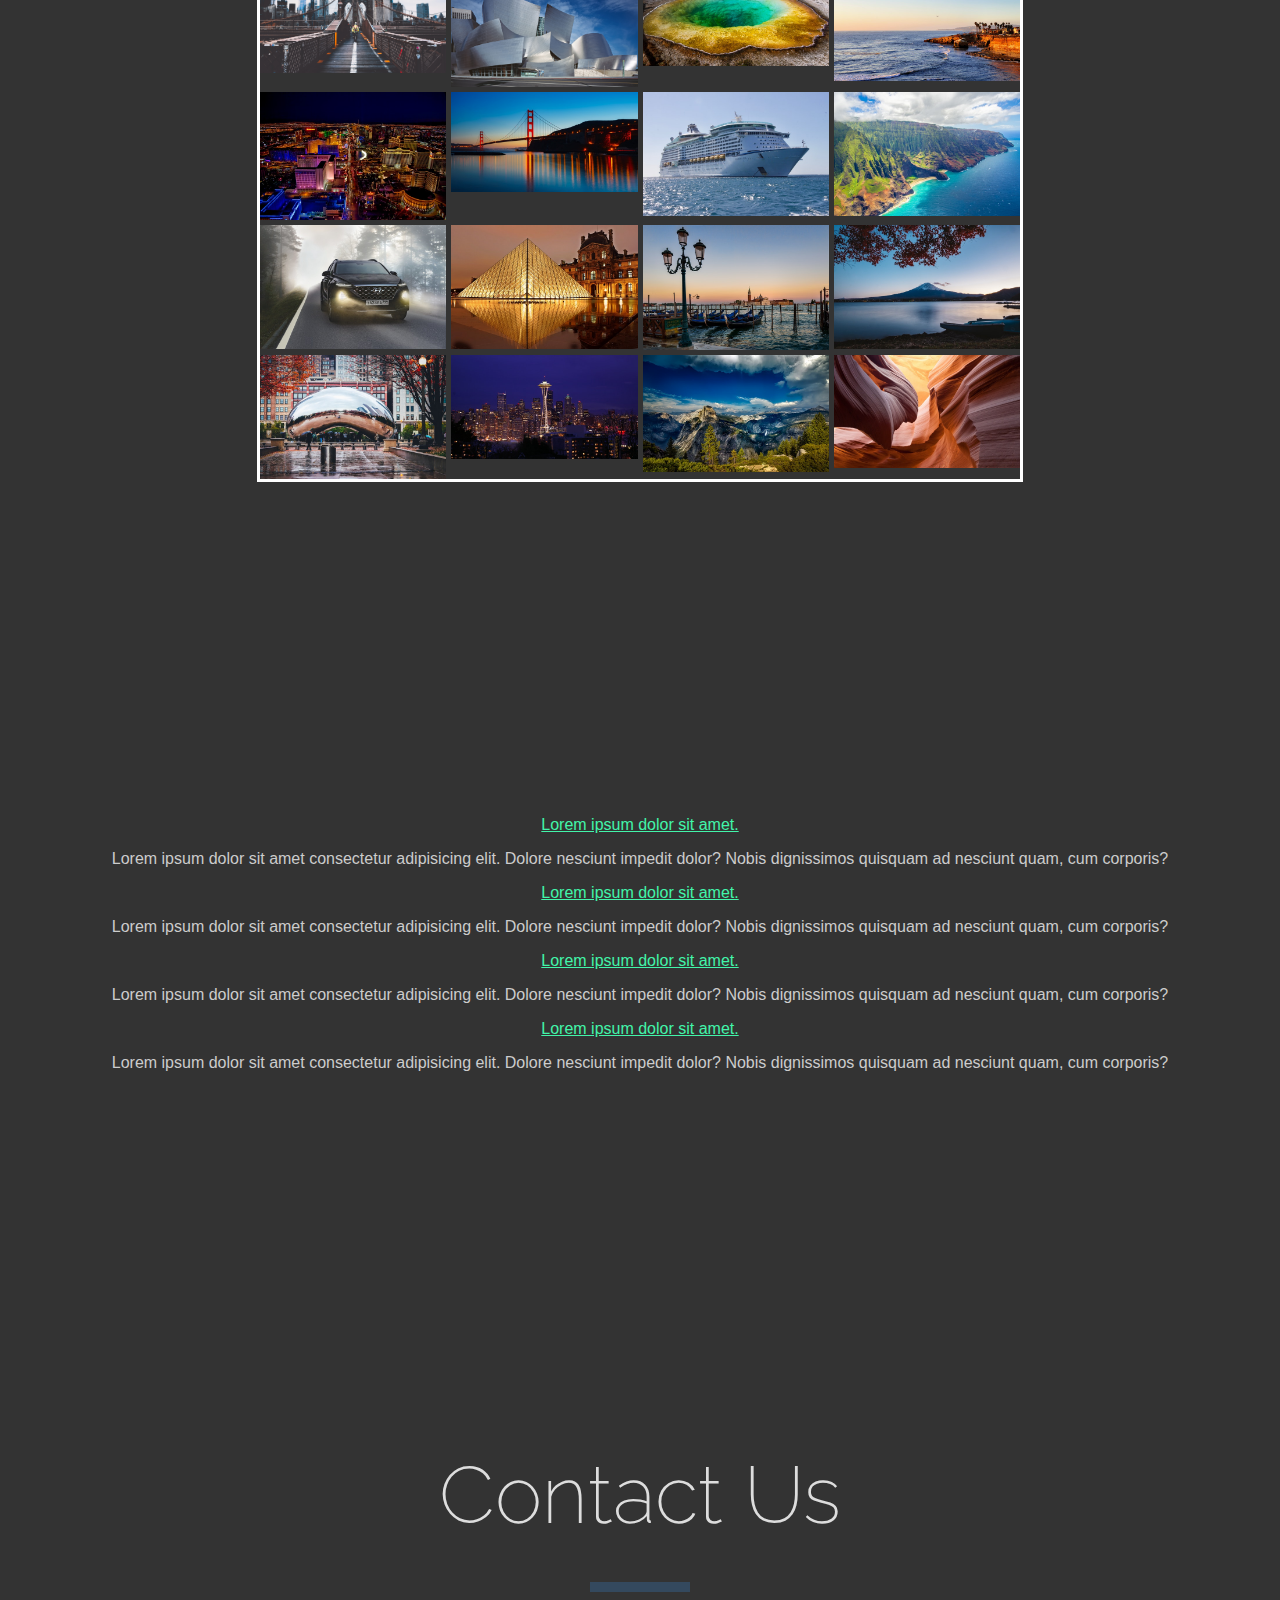
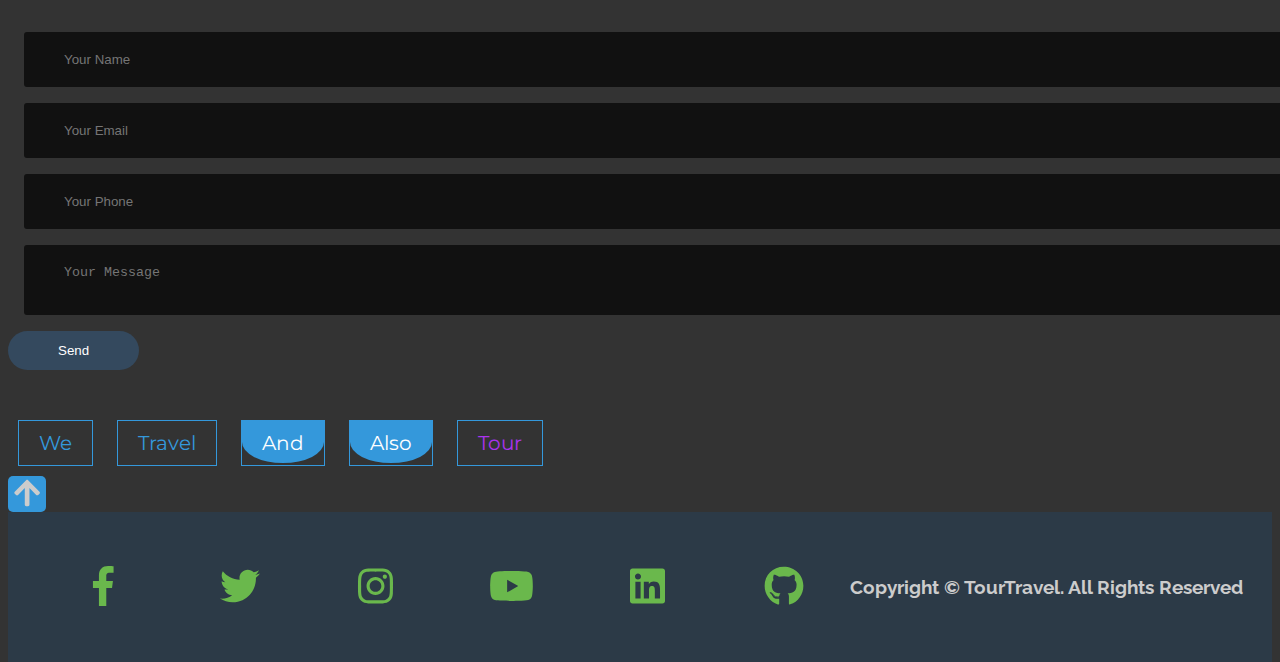
==== commit 6304d160: "Started 3D Flip Card Effect on Hover" ====
--- a/index.html
+++ b/index.html
@@ -4,7 +4,7 @@
 <head>
     <meta charset="UTF-8">
     <meta name="viewport" content="width=device-width, initial-scale=1.0">
-    <title>CSS Loaders</title>
+    <title>TourTravel | Where Travel Experts Are!</title>
     <link rel="stylesheet" href="style.css">
     <link rel="stylesheet" href="loader1.css">
     <link rel="stylesheet" href="loaders.css">
@@ -75,19 +75,9 @@
         <h1 class="about">About</h1>
         <div class="border"></div>
         <h2 class="about-2">About Our Team</h2>
-        <p>Lorem ipsum dolor sit amet consectetur adipisicing elit. Inventore quas eos illum explicabo laborum
-            repellat
-            ratione, similique soluta consequuntur delectus rem. Ex ea officiis molestias, inventore voluptatum
-            sequi ab
-            animi doloribus officia dolorum. Porro excepturi hic ipsum eos atque perferendis accusantium
-            molestiae,
-            quidem alias quibusdam reiciendis soluta consectetur aspernatur, qui dolorum reprehenderit ad quo,
-            voluptatibus itaque molestias eius. Quidem, magni incidunt. Exercitationem similique iusto sequi
-            culpa
-            consequuntur doloremque pariatur rerum, deleniti qui ratione asperiores architecto nesciunt eius
-            illum
-            vitae
-            sit.</p>
+        <p>TourTravel(TTravel) Is a Traveling Touring Website Based In Chicago, Illinois. We also work as a huge team with Travelville and there are lots of members. Check out Travelville:</p>
+
+        <li></li>
     </section>
     <div id="services-section">
         <div class="services">
@@ -144,6 +134,7 @@
         </div>
     </div>
     </div>
+    
     <div class="menu">
         <div class="container-two">
 
--- a/style.css
+++ b/style.css
@@ -1,12 +1,14 @@
- @import url('https://fonts.googleapis.com/css?family=Raleway:200,100,400');
-@import url('https://fonts.googleapis.com/css2?family=Montserrat&display=swap');
-@import url('https://fonts.googleapis.com/css2?family=ZCOOL+KuaiLe&display=swap');
+@import url("https://fonts.googleapis.com/css?family=Raleway:200,100,400");
+@import url("https://fonts.googleapis.com/css2?family=Montserrat&display=swap");
+@import url("https://fonts.googleapis.com/css2?family=ZCOOL+KuaiLe&display=swap");
 
 body {
-  font-family: 'Raleway', sans-serif;
+  font-family: "Raleway", sans-serif;
   height: 100vh;
-  background: #333 url('img/showcase.jpg') no-repeat center center / cover;
+  background: #333 url("img/showcase.jpg") no-repeat center center / cover;
   color: #ccc;
+
+  /* TO DO!!!!!!!!!!!!!! ADD MORE CSS IN WHITE.CSS! */
 }
 
 #container {
@@ -17,7 +19,8 @@
   padding: 0 3rem;
 }
 
-h1, h2 {
+h1,
+h2 {
   font-weight: 200;
   margin: 0.4rem;
 }
@@ -29,21 +32,16 @@
 h2 {
   font-size: 2rem;
   color: #aaa;
-  font-family: 'Montserrat', sans-serif
-}
-
-
+  font-family: "Montserrat", sans-serif;
+}
 
 /* Cursor */
 .txt-type > .txt {
   border-right: 0.2rem solid #777;
 }
 
-
-
 .about {
   text-align: center;
-  
 }
 
 .about-2 {
@@ -51,9 +49,9 @@
 }
 
 .contact {
-margin: 0;
-padding: 0;
-font-family: 'Motserrat', sans-serif;
+  margin: 0;
+  padding: 0;
+  font-family: "Motserrat", sans-serif;
 }
 
 .contact-section {
@@ -70,7 +68,6 @@
   height: 10px;
   background: #34495e;
   margin: 40px auto;
-
 }
 
 .contact-form {
@@ -98,13 +95,13 @@
 }
 
 .contact-form-btn {
- border: 0;
- background: #34495e;
- border-radius: 20px;
- color: #fff;
- padding: 12px 50px;
- cursor: pointer;
- transition: 0.5s;
+  border: 0;
+  background: #34495e;
+  border-radius: 20px;
+  color: #fff;
+  padding: 12px 50px;
+  cursor: pointer;
+  transition: 0.5s;
 }
 
 .contact-form-btn:hover {
@@ -120,47 +117,50 @@
   margin: 0;
   padding: 0;
 }
-
 
 .btn {
   border: 1px solid #3498db;
   background: none;
   padding: 10px 20px;
   font-size: 20px;
-  font-family: 'Montserrat';
+  font-family: "Montserrat";
   cursor: pointer;
   margin: 10px;
   transition: 0.8s;
   position: relative;
 }
 
-.btn1,.btn2 {
+.btn1,
+.btn2 {
   color: #3498db;
 }
 
-.btn3,.btn4 {
+.btn3,
+.btn4 {
   color: #fff;
 }
 
 .btn5 {
-  color: #a3E;
-}
-
-.btn1:hover,.btn2:hover {
-color: #42f5aa;
-}
-
-.btn3:hover, .btn4:hover {
+  color: #a3e;
+}
+
+.btn1:hover,
+.btn2:hover {
+  color: #42f5aa;
+}
+
+.btn3:hover,
+.btn4:hover {
   color: #fff;
 }
 
 .btn5:hover {
   /* color: #42f5aa */
   /* color: #f5d142 */
-  color: #a3E;
-}
-
- .btn:before {
+  color: #a3e;
+}
+
+.btn:before {
   content: "";
   position: absolute;
   left: 0;
@@ -171,12 +171,14 @@
   transition: 0.8s;
 }
 
-.btn1::before,.btn3::before {
+.btn1::before,
+.btn3::before {
   top: 0;
   border-radius: 0 0 50% 50%;
 }
 
-.btn2::before,.btn4:before {
+.btn2::before,
+.btn4:before {
   top: 0;
   border-radius: 0 0 50% 50%;
 }
@@ -186,31 +188,34 @@
   border-radius: 50% 50% 0 0;
 }
 
-.btn3::before,.btn4:before {
+.btn3::before,
+.btn4:before {
   height: 95%;
 }
 
-.btn1:hover::before,.btn2:hover::before {
+.btn1:hover::before,
+.btn2:hover::before {
   height: 100%;
 }
 
-.btn3:hover::before,.btn4:hover::before {
+.btn3:hover::before,
+.btn4:hover::before {
   height: 100%;
 }
-
 
 .btn5:hover::before {
   height: 100%;
 }
 
-.btn3:hover::before,.btn4:hover::before {
+.btn3:hover::before,
+.btn4:hover::before {
   height: 0%;
 }
 
 .services-section {
   margin: 0;
   padding: 0;
-  font-family: 'Montserrat', sans-serif;
+  font-family: "Montserrat", sans-serif;
 }
 
 .services {
@@ -240,12 +245,11 @@
   transition: 0.4s;
 }
 
-
 .service h2 {
   font-size: 18px;
   font-weight: 500;
   margin: 0;
-} 
+}
 
 .service p {
   color: gray;
@@ -253,7 +257,14 @@
   font-weight: 500;
 }
 
-@media screen and (max-width: 900) {
+.flip-effect {
+  margin: 0;
+  padding: 0;
+  text-decoration: none;
+  font-family: "montserrat";
+}
+
+.middle @media screen and (max-width: 900) {
   .service {
     width: 100%;
   }
@@ -290,7 +301,7 @@
   line-height: 90px;
   font-size: 26px;
   transition: 0.2s;
-  transform: scale(1.3)
+  transform: scale(1.3);
 }
 
 .title {
@@ -314,21 +325,21 @@
 }
 
 .sm a {
-display: inline-block;
-font-size: 40px;
-width: 100px;
-height: 100px;
-line-height: 100px;
-text-align: center;
-color: #6ab84c;
-margin: 0 16px;
-transition: .4s linear;
-position: relative;
-}
-
-
-.sm a::before, .sm a:hover {
-  content: '';
+  display: inline-block;
+  font-size: 40px;
+  width: 100px;
+  height: 100px;
+  line-height: 100px;
+  text-align: center;
+  color: #6ab84c;
+  margin: 0 16px;
+  transition: 0.4s linear;
+  position: relative;
+}
+
+.sm a::before,
+.sm a:hover {
+  content: "";
   /* position: absolute; */
   /* box-sizing: border-box; */
   width: 100px;
@@ -347,11 +358,11 @@
 }
 
 .nav-ul li a {
-/* display: inline-block; */
-color: #fff;
-font-family: 'Raleway', sans-serif;
-padding: 18px 20px;
-text-decoration: none;
+  /* display: inline-block; */
+  color: #fff;
+  font-family: "Raleway", sans-serif;
+  padding: 18px 20px;
+  text-decoration: none;
 }
 
 .hamburger {
@@ -371,7 +382,6 @@
   padding: 15px;
 }
 
-
 .hamburger:focus {
   outline: none;
 }
@@ -404,15 +414,11 @@
   background: #fff;
 }
 
-
-
 .checkbox {
   opacity: 0;
   position: absolute;
 }
 
-
-
 .fa-moon {
   color: #f1c40f;
 }
@@ -423,7 +429,7 @@
 
 .menu {
   display: inline-block;
-  
+
   /* margin: 0 -2px; */
   padding: 20px;
   font-family: "Open Sans", sans-serif;
@@ -436,7 +442,6 @@
   text-align: center;
 }
 
-
 #item1 {
   text-align: center;
 }
@@ -447,12 +452,13 @@
 }
 
 .gallery-container {
-max-width: 760px;
-margin: auto;
-border: #fff solid 3px;
-}
-
-.main-img img, .imgs img{
+  max-width: 760px;
+  margin: auto;
+  border: #fff solid 3px;
+}
+
+.main-img img,
+.imgs img {
   width: 100%;
 }
 
@@ -462,14 +468,22 @@
   grid-gap: 5px;
 }
 
-
-@media(min-width: 1200px) {
+@media (min-width: 1200px) {
   h1 {
     font-size: 5rem;
   }
 }
 
-@media(max-width: 800px) {
+p {
+  text-align: center;
+}
+
+.back-to-top {
+  border: none;
+  outline: none;
+}
+
+@media (max-width: 800px) {
   .container {
     padding: 0 1rem;
   }
@@ -479,14 +493,14 @@
   }
 }
 
-@media(max-width: 500px) {
+@media (max-width: 500px) {
   h1 {
     font-size: 2.5rem;
   }
 
   h2 {
     font-size: 1.5rem;
-    font-family: 'Montserrat', sans-serif
+    font-family: "Montserrat", sans-serif;
   }
 }
 @media screen and (max-width: 767px) {
@@ -514,4 +528,3 @@
     display: none;
   }
 }
-
